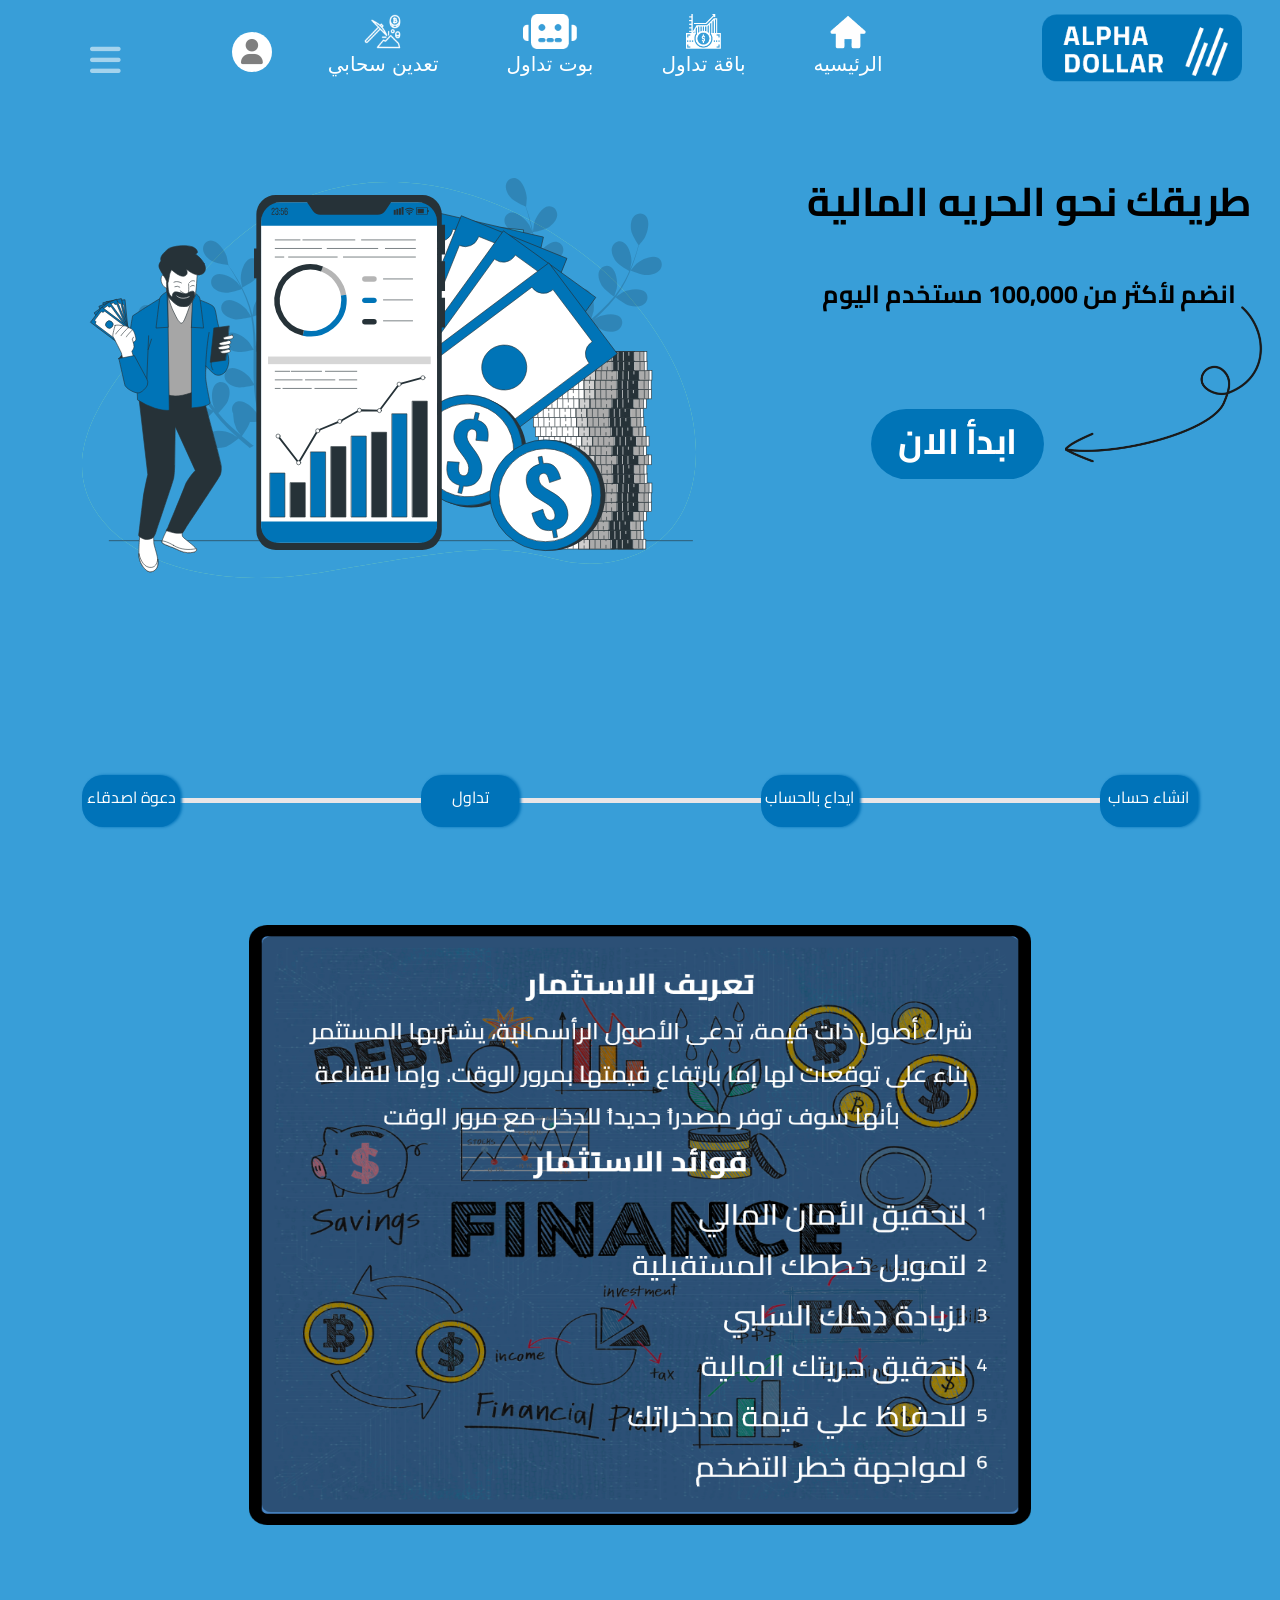
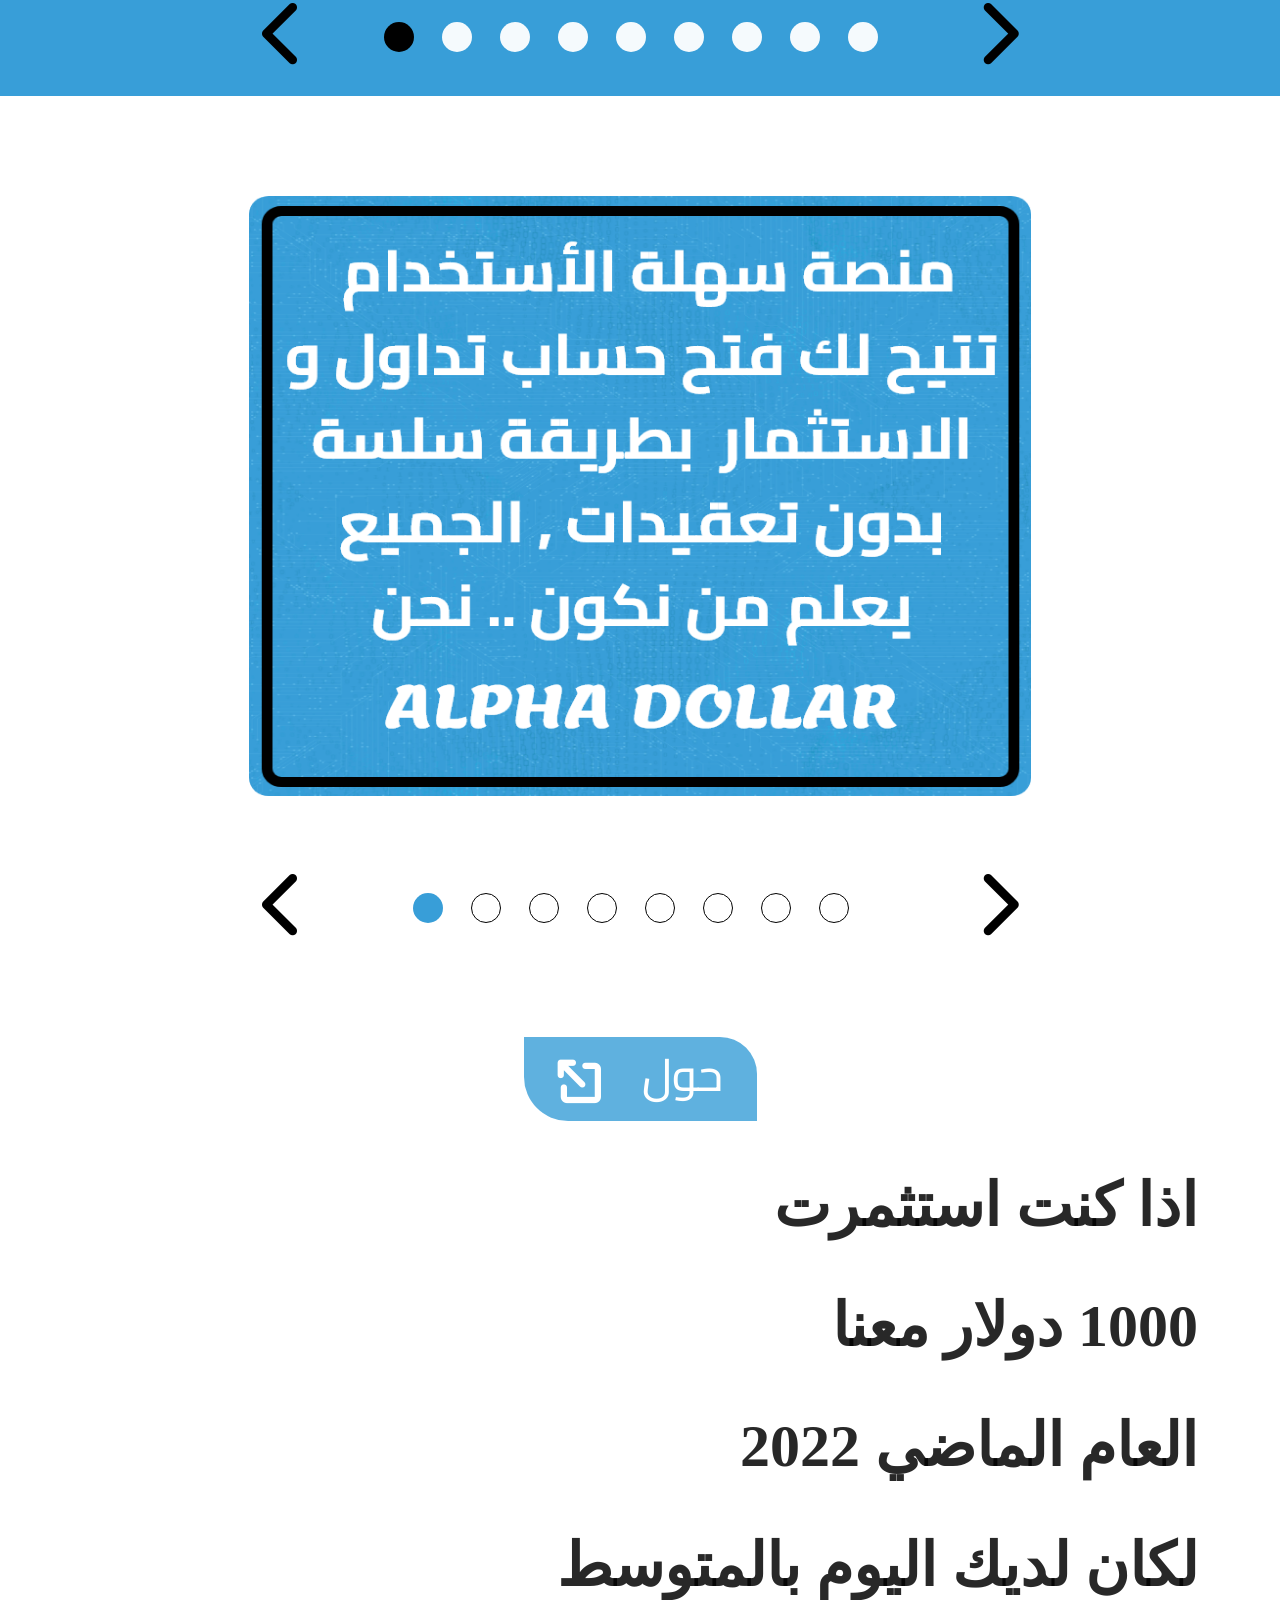
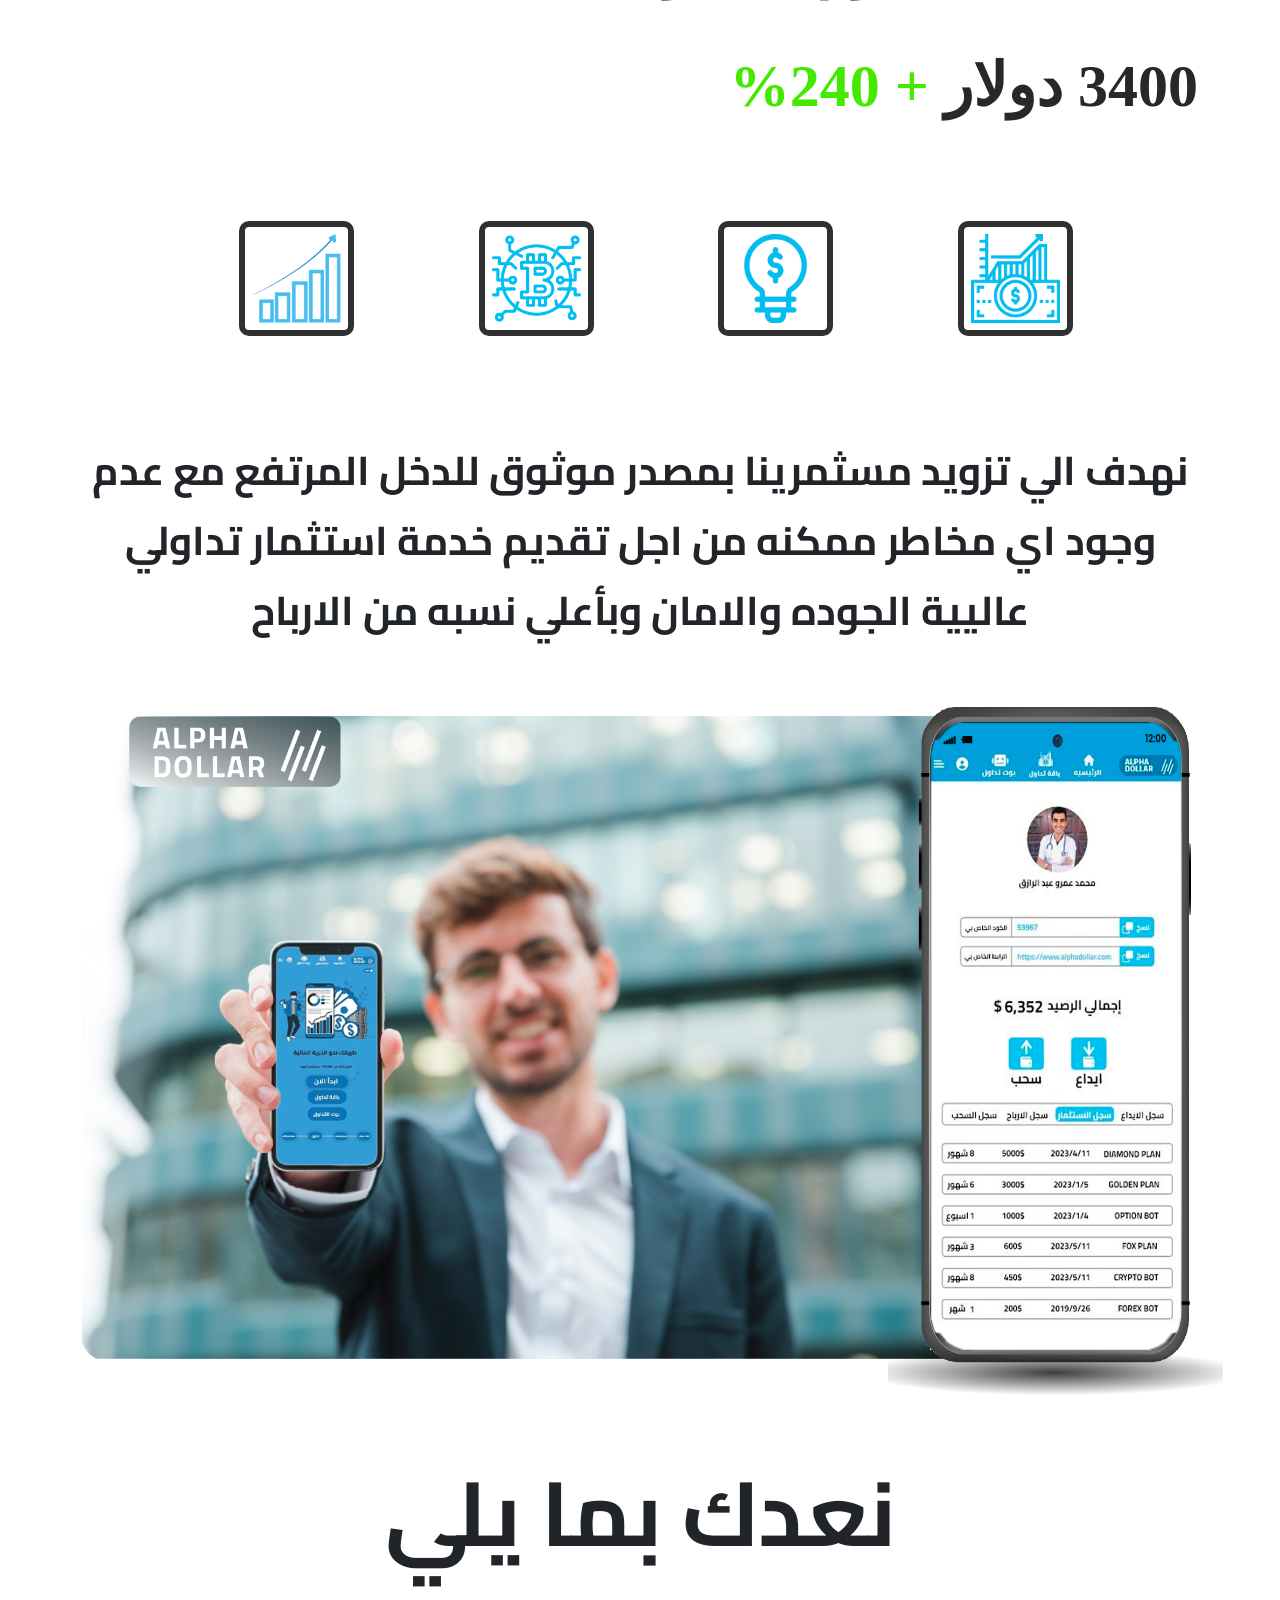
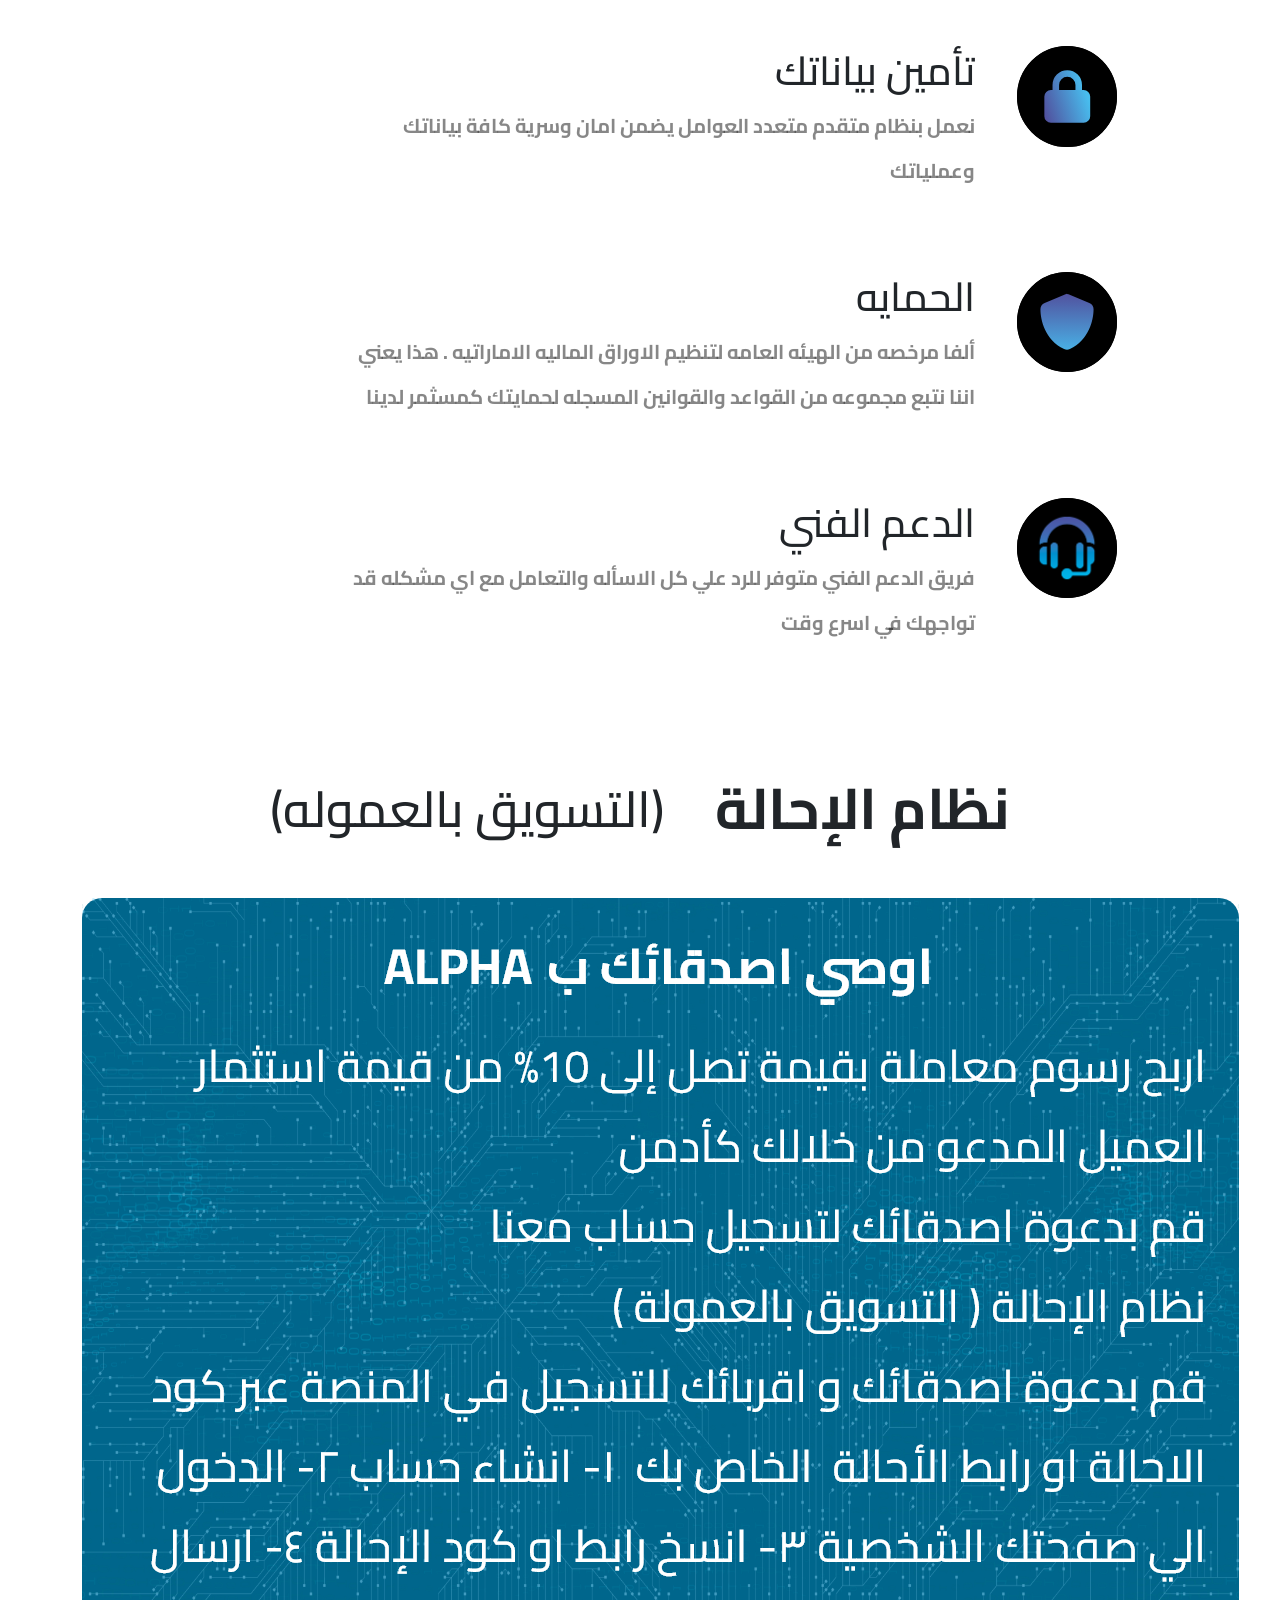
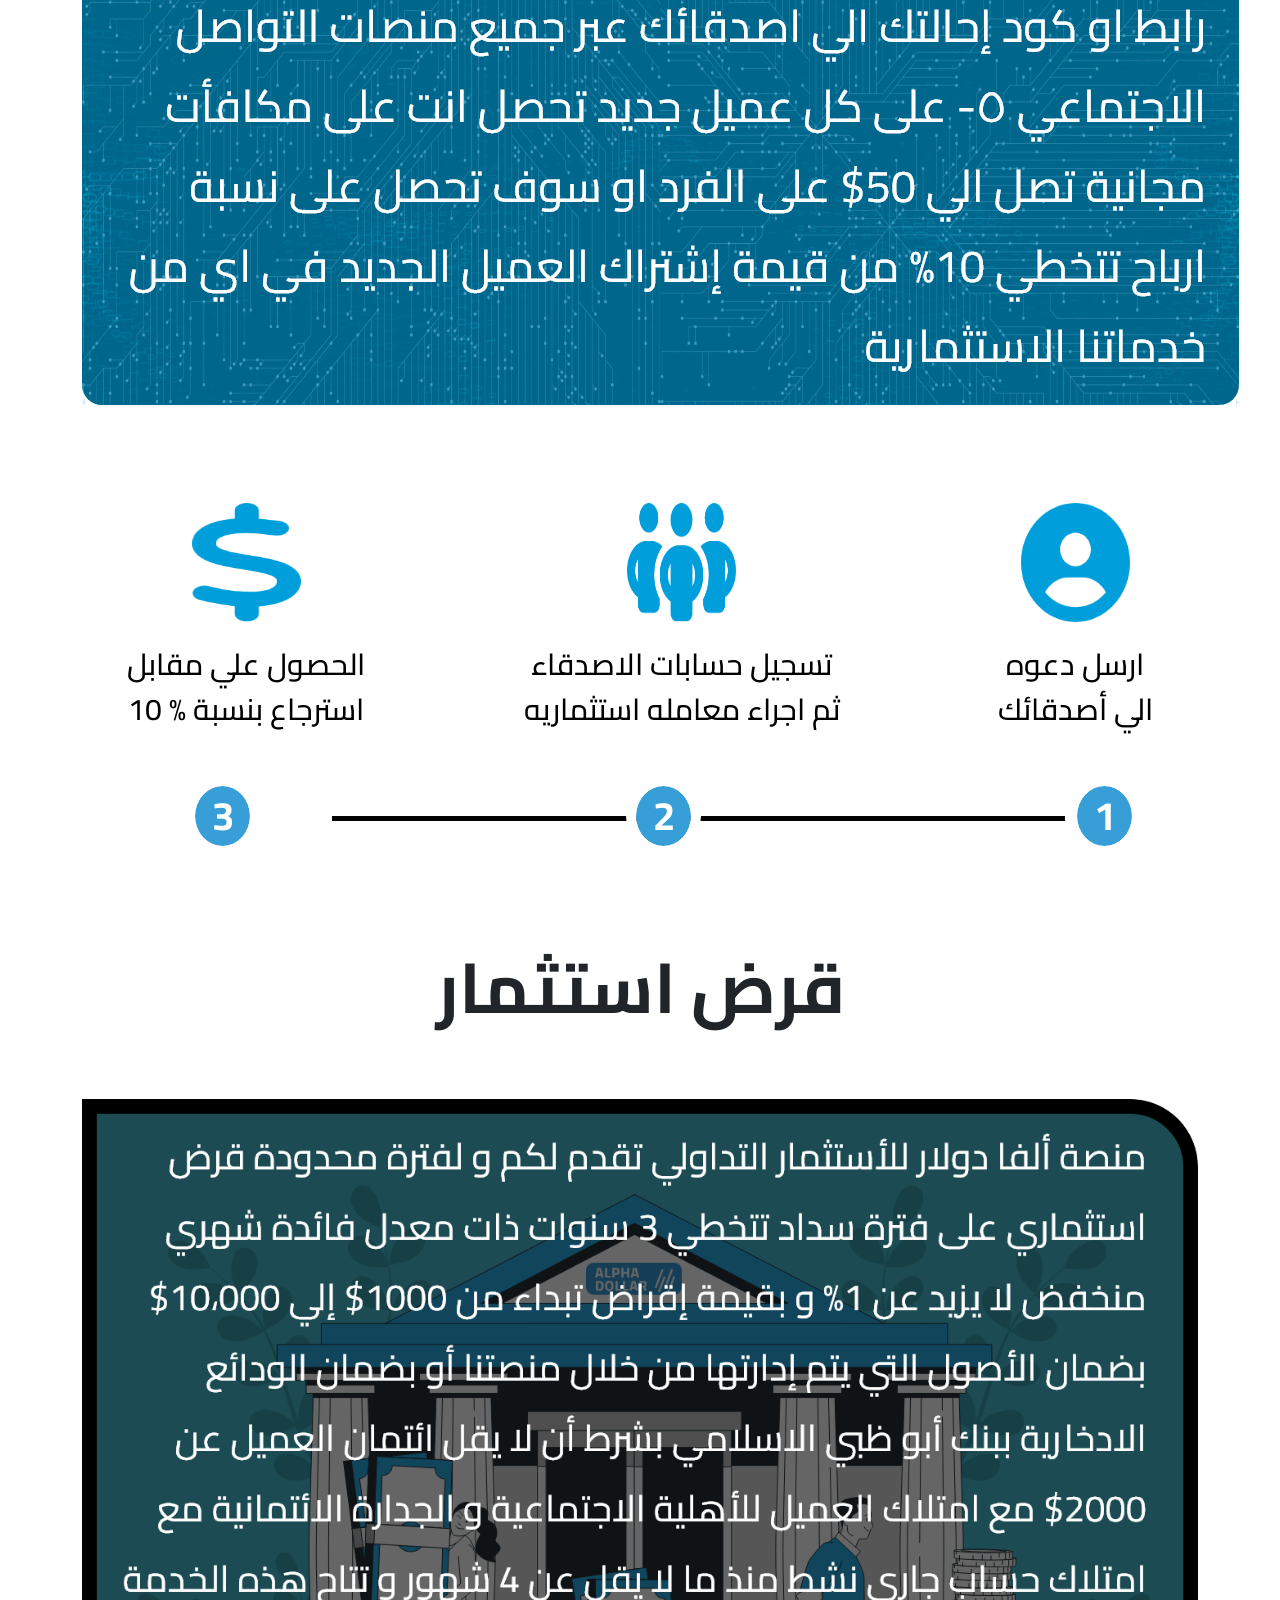
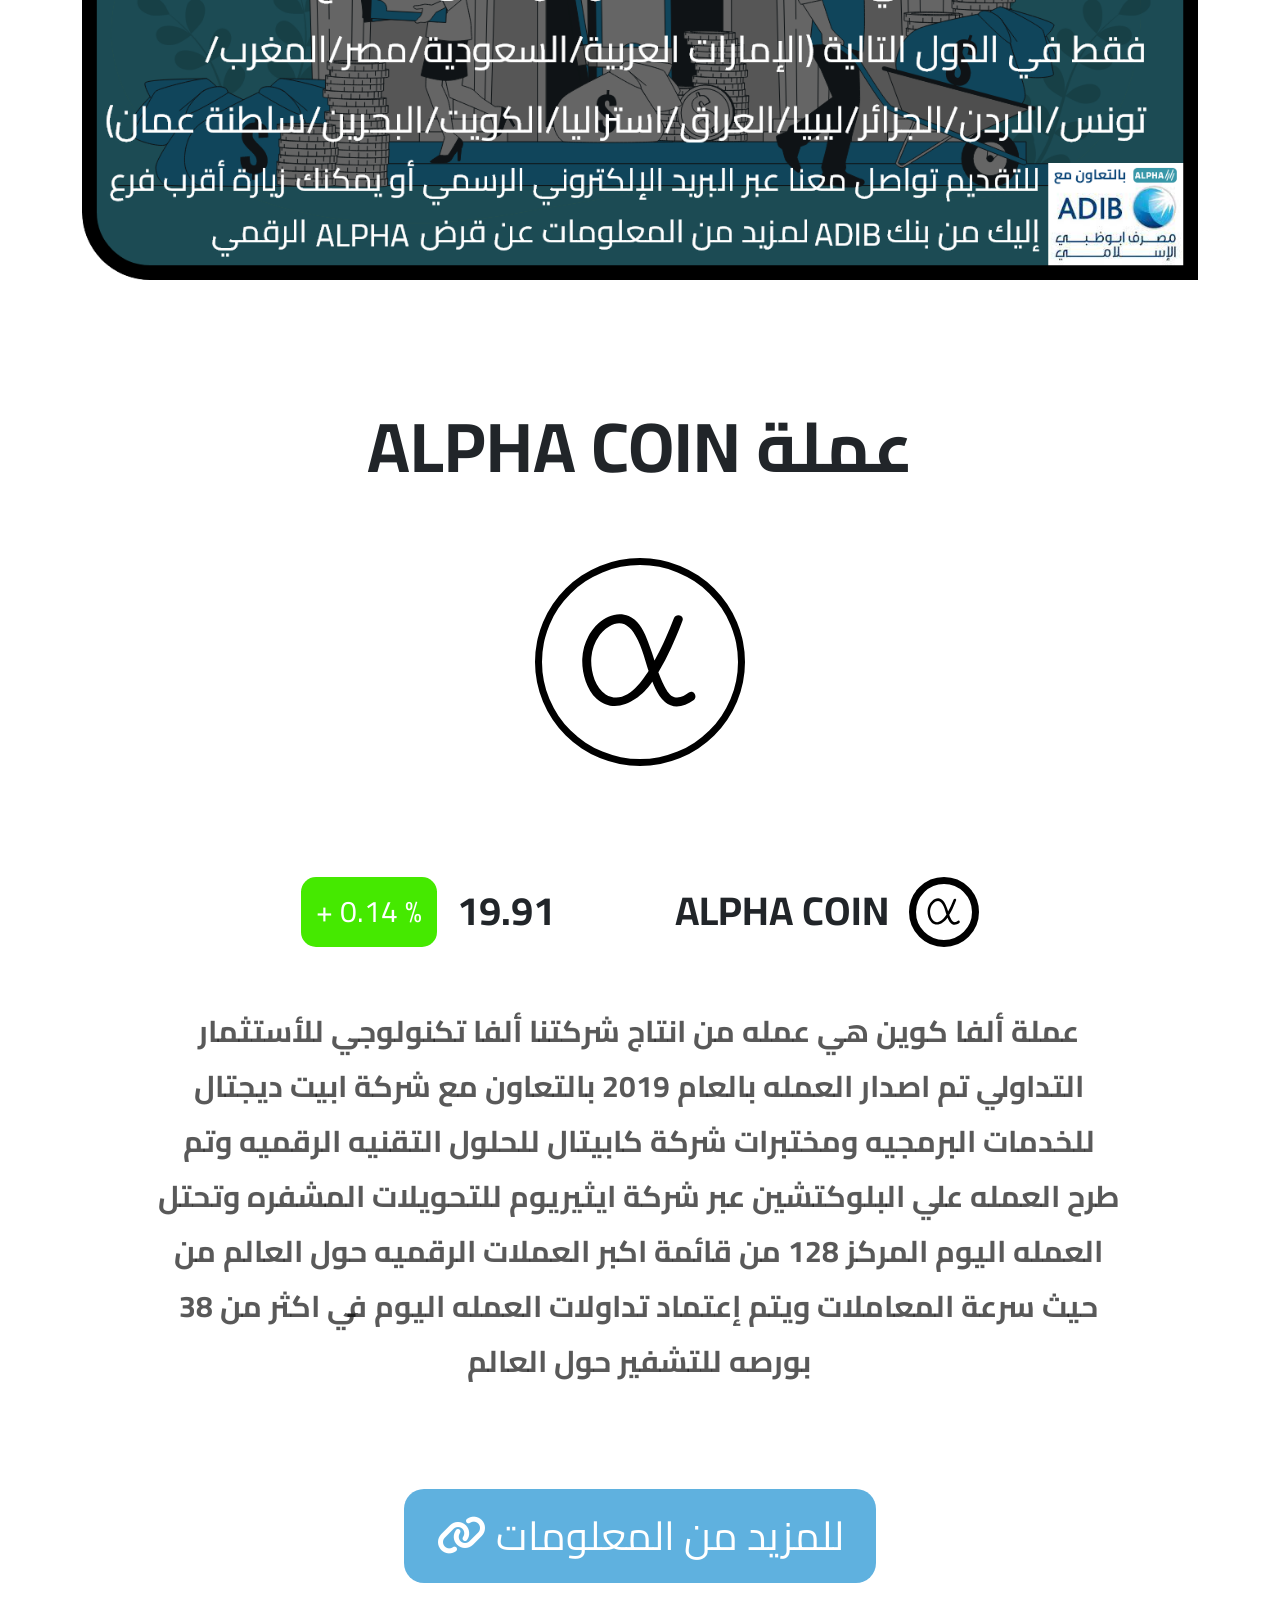
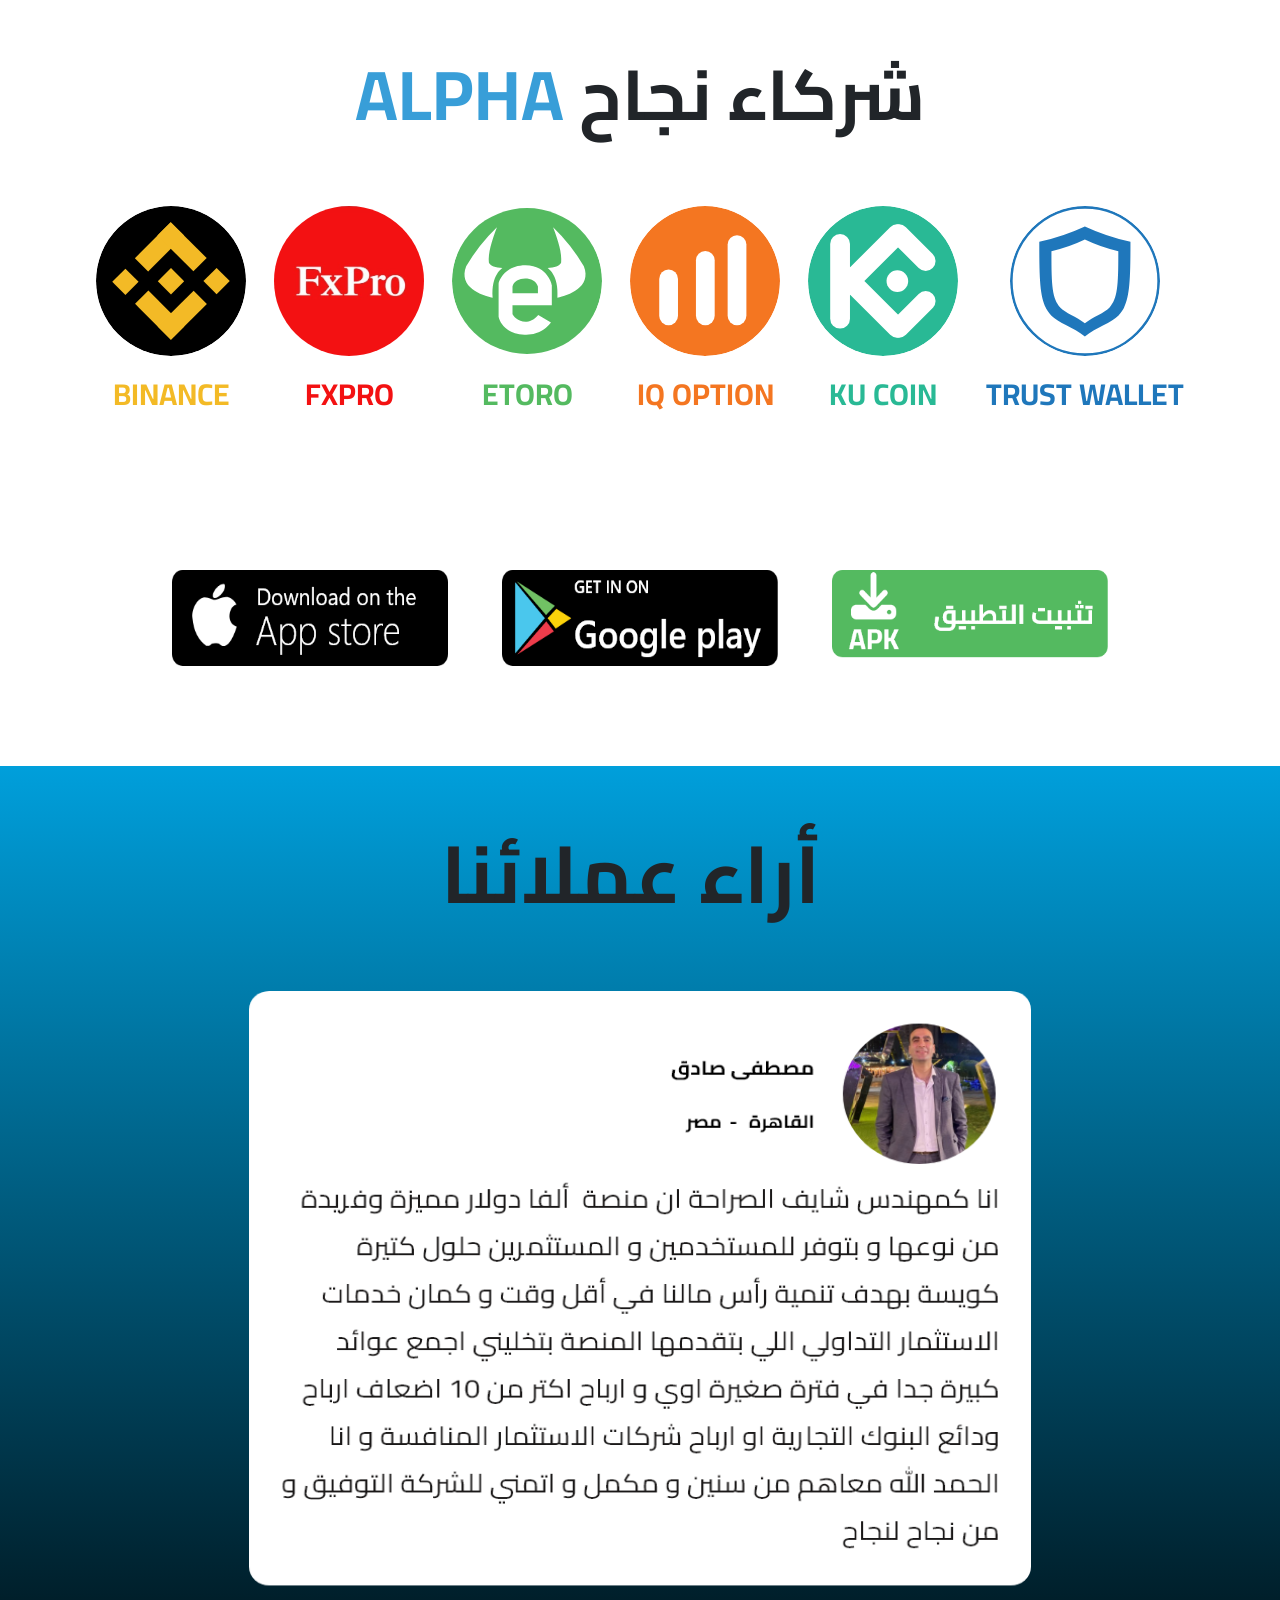
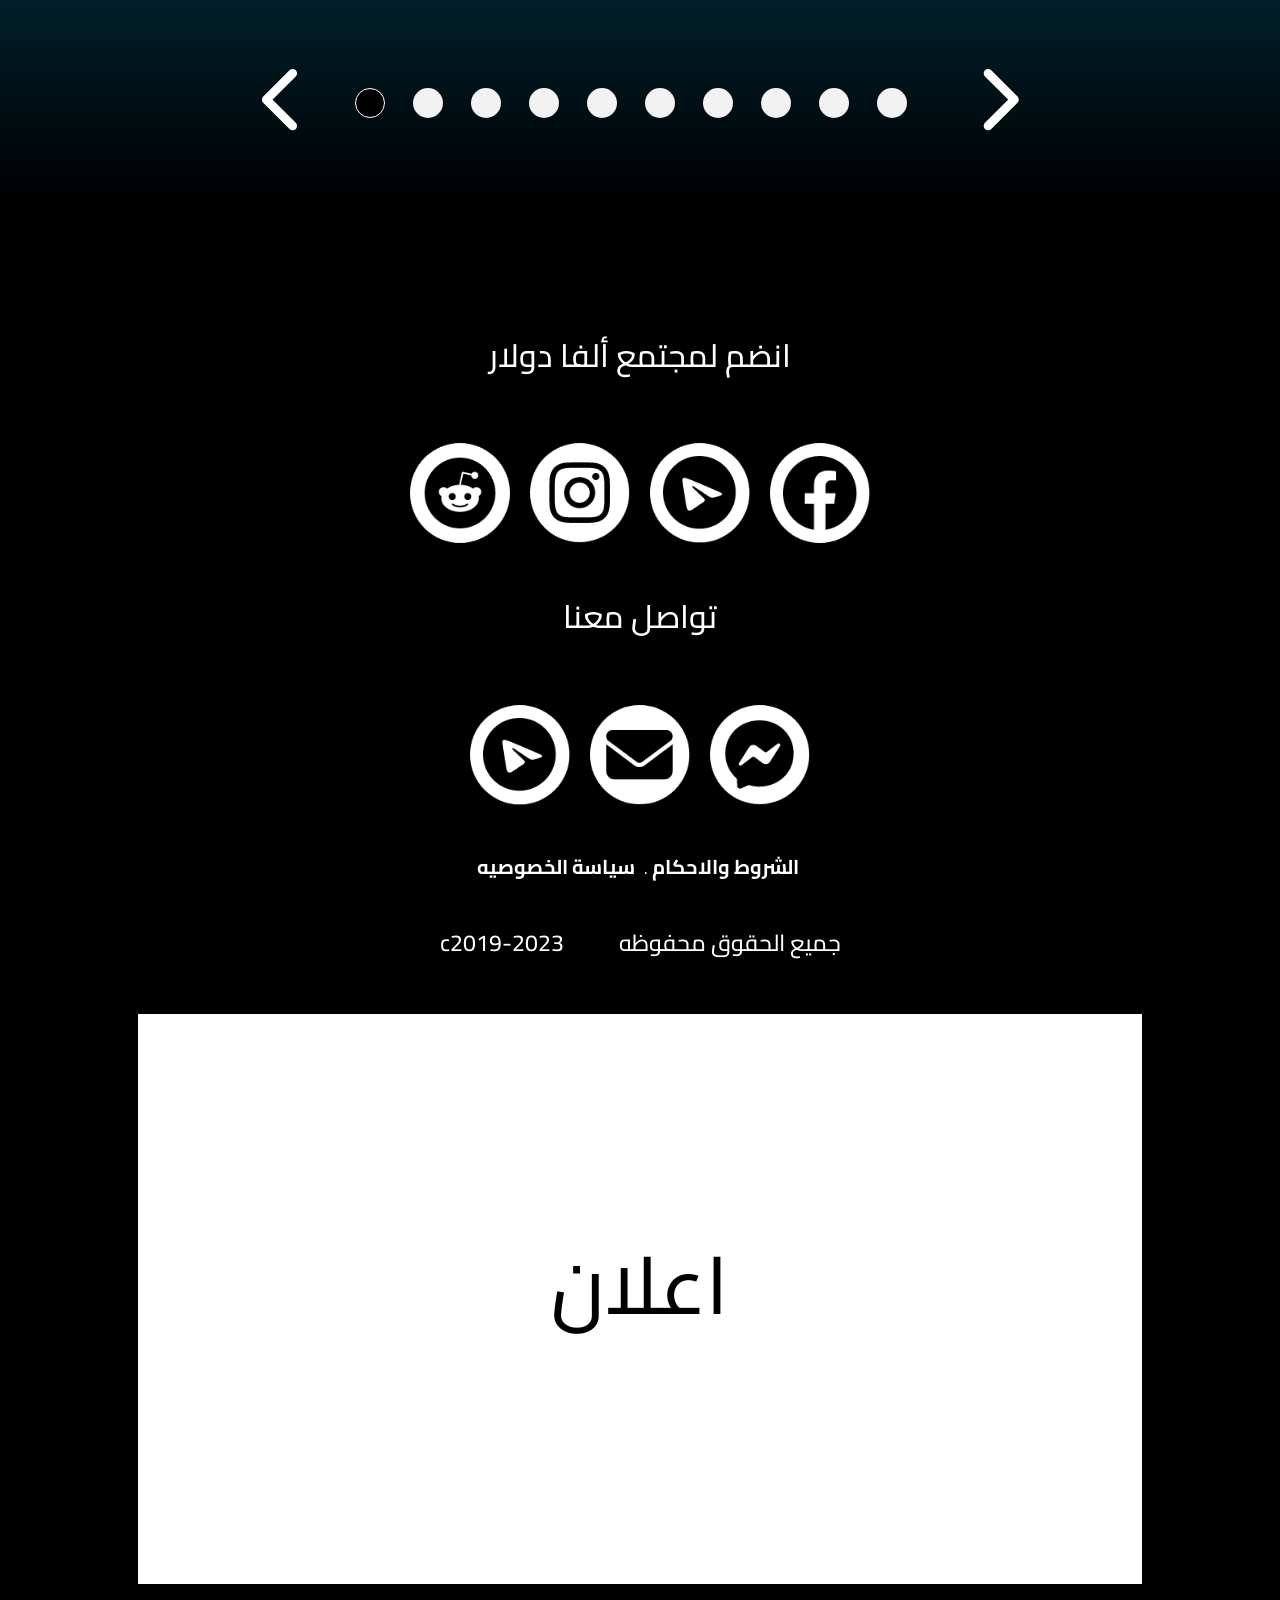
==== index.html @ bba8e564 "uppload the project" ====
<!DOCTYPE html>
<html lang="en">
<head>
    <meta charset="UTF-8">
    <meta http-equiv="X-UA-Compatible" content="IE=edge">
    <meta name="viewport" content="width=device-width, initial-scale=1.0">
    <title>الرئيسيه</title>
    <link rel="stylesheet" href="./css/all.css">
    <link rel="stylesheet" href="./css/normalize.css">
    <link rel="stylesheet" href="./css/normalize.css">
    <link rel="stylesheet" href="./pages/index.css">
    <link rel="stylesheet" href="./bootstrap/css/bootstrap.min.css">

</head>
<!-- <style>
    body{
        border:1px solid black;
    }
    *{
        border: 1px solid red;
    }
</style> -->
<body >
    <div class="first-content">
        <div class="our-nav">
            <div class="nav-container">
                <div class="our-nav-content">
                    <div class="icons">
                        <i class="fa-solid fa-bars one" id="menu"></i>
                        <div class="user"><a href="./pages/user.html"><i class="fa-solid fa-user "></i></a></div>    
                    </div>
                    <div class="links">
                        <a href="./pages/taden.html"> <img src="./imges/newtaden.png" alt="" srcset=""> <h3>تعدين سحابي</h3></a>
                        <a href="./pages/bot.html"> <img src="./imges/forex ropot (1).png" alt="" srcset=""> <h3>بوت تداول</h3></a>
                        <a href="./pages/packages.html"> <img src="./imges/nv.png" alt="" srcset=""> <h3>باقة تداول</h3></a>
                        <a href="./index.html"> <img src="./imges/homeicon-white.png" alt="" srcset=""> <h3> الرئيسيه</h3></a>
                    </div>
                    <div class="logo">
                        <img src="./imges/newlogo.png" alt="" srcset="">
                    </div>
                   <!-- start pages -->
                   <div class="side-bar" id="setting">
                    <button type="button" class="btn-close btn-close-white m-auto close " id="close" ></button> 
                    <div class="side-bar-content">
                        <a class="side" href="./index.html">
                            <img src="./imges/home-icon.svg" alt="" srcset="">
                            <h3>الصفحه الرئيسيه</h3>
                        </a>
                        <a class="side" href="./pages/user.html">
                            <img src="./imges/circle-user-solid (1).svg" alt="" srcset="">
                            <h3> حسابي الشخصي</h3>
                        </a>
                        <a class="side" href="./pages/packages.html">
                            <img src="./imges/capital.png" alt="" srcset="">
                            <h3>باقات تداول</h3>
                        </a>
                        <a class="side" href="./pages/bot.html">
                            <img src="./imges/ropot (1).svg" alt="" srcset="">
                            <h3> بوت تداول</h3>
                        </a>
                        <a class="side" href="./pages/taden.html">
                            <img src="./imges/taden2.png" alt="" srcset="">
                            <h3> تعدين سحابي</h3>
                        </a>
                        <a class="side" href="#qard">
                            <img src="./imges/hand-holding-dollar-solid.png" alt="" srcset="">
                            <h3> قرض استثمار</h3>
                        </a>
                        <a class="side" href="#coin">
                            <img src="./imges/ALPHA.png" alt="" srcset="">
                            <h3> عملة ألفا كوين</h3>
                        </a>
                        <a class="side" href="./pages/about.html">
                            <img src="./imges/circle-info-solid (1).svg" alt="" srcset="">
                            <h3> حول الشركه </h3>
                        </a>
                        <a class="side" href="./pages/questions.html">
                            <img src="./imges/Q&A.png" alt="" srcset="">
                            <h3> سؤال وجواب </h3>
                        </a>
                        <a class="side" href="../bolcks.html">
                            <img src="./imges/ban-solid.png" alt="" srcset="">
                            <h3> محظورات ونصائح  </h3>
                        </a>
                        <a class="side" href="#system">
                            <img src="./imges/people-group-solid.svg" alt="" srcset="">
                            <h3> التسويق بالعموله   </h3>
                        </a>
                        <a class="side" href="./pages/privacy.html">
                            <img src="./imges/lock-solid.png" alt="" srcset="">
                            <h3> سياسة الخصوصيه   </h3>
                        </a>
                        <a class="side" href="./pages/Rules.html">
                            <img src="./imges/circle-question-solid.png" alt="" srcset="">
                            <h3> الشروط والاحكام   </h3>
                        </a>
                        <a class="side" href="#footer">
                            <img src="./imges/call-center.png" alt="" srcset="">
                            <h3> تواصل معنا   </h3>
                        </a>
                        <a class="side" href="#download">
                            <img src="./imges/download-solid.png" alt="" srcset="">
                            <h3> تثبيت التطبيق    </h3>
                        </a>
                    </div>
                </div>
                <!-- end pages -->
                </div>
            </div>
        </div>    
        <div class="header">
            <div class="container">
                <div class="header-content">
                    <div class="left">
                        <img src="./imges/mobileback.svg" alt="" srcset="">
                    </div>
                    <div class="right">
                        <h1>طريقك نحو الحريه المالية</h1>
                        <h2>انضم لأكثر من 100,000 مستخدم اليوم </h2>
                       
                        <div class="btn-content" >
                                <div class="btn1 bt" id="btn-show">ابدأ الان</div>
                                <img src="./imges/sahm.png" alt="" srcset="" class="sahm">
                        </div>
                        <div class="buttons" id="buttons">
                                <div class="btn2 bt "> <a href="./pages/packages.html">باقة تداول</a></div>
                                <div class="btn3 bt"> <a href="./pages/bot.html">بوت تداول</a></div>
                                <div class="btn3 bt">  <a href="./pages/taden.html">تعدين سحابي</a></div>
                        </div>
                            
                  
                    </div>
                </div>
            </div>
        </div>
        <div class="section2">
            <div class="container">
                <div class="section2-content">
                    <div class="line-content">
                        <div class="line"></div>
                        <div class="sec2-btns">
                            <div class="b2"><a href="#">دعوة اصدقاء</a></div>
                            <div class="b2"><a href="">تداول</a></div>
                            <div class="b2"><a href="">ايداع بالحساب</a></div>
                            <div class="b2"><a href="">انشاء حساب</a></div>
                        </div>
                    </div>
                </div>
            </div>
        </div>
        <div class="our-slider-one">
            <div class="container">
                <div class="slider-container">
                    <div class="slider">

                        <img src="./imges/p1.png" alt="Image 1" >
                        <img src="./imges/pacdefine.png" alt="Image 2">
                        <img src="./imges/p3.png" alt="Image 3">
                        <img src="./imges/p4.png" alt="Image 4">
                        <img src="./imges/p9.png" alt="Image 5">
                        <img src="./imges/p6.png" alt="Image 6">
                        <img src="./imges/p2.png" alt="Image 7">
                        <img src="./imges/p8.png" alt="Image 8">
                        <img src="./imges/p7.png" alt="Image 9">

                    </div>
                  </div>
                  
                  <div class="slider-controls">
                    <div class="arrow left"><i class="fa-solid fa-chevron-left sahm left"></i></div>
                    <div class="arrow right"><i class="fa-solid fa-chevron-right sahm right"></i></div>
                  </div>
                  
                    <ul class="bullets">
                        <li ></li>
                        <li></li>
                        <li></li>
                        <li></li>
                        <li></li>
                        <li></li>
                        <li></li>
                        <li></li>
                        <li ></li>
                      </ul>
            </div>
        </div>
    </div>
    <div class="our-slider-two">
        <div class="container">
            <h2>؟  alpha لماذا تستثمر مع </h2>
            <div class="slider-container2">
                <div class="slider2">
                    <img src="./imges/sl2-1.png" alt="Image 1" >
                    <img src="./imges/sl2-2.png" alt="Image 2">
                    <img src="./imges/sl2-3 (2).png" alt="Image 3">
                    <img src="./imges/sl2-4.png" alt="Image 4">
                    <img src="./imges/sl2-5.png" alt="Image 5">
                    <img src="./imges/sl2-6.png" alt="Image 6">
                    <img src="./imges/sl2-7.png" alt="Image 7">
                    <img src="./imges/sl2-8.png" alt="Image 8">
                </div>
              </div>
              
              <div class="slider-controls2">
                <div class="arrow2 left"><i class="fa-solid fa-chevron-left sahm left text-black"></i></div>
                <div class="arrow2 right"><i class="fa-solid fa-chevron-right sahm right text-black"></i></div>
              </div>
              
                <ul class="bullets2">
                    <li ></li>
                    <li></li>
                    <li></li>
                    <li></li>
                    <li></li>
                    <li></li>
                    <li></li>
                    <li ></li>
                  </ul>
           
                
              
              
            
            
        </div>
    </div>
    <div class="about">
        <div class="container">
            <div class="about-content">
                <button class="about-btn">
                    <a href="./pages/about.html">
                        <i class="fa-solid fa-arrow-up-right-from-square"></i>
                        <h3>حول</h3>
                    </a>
                    
                </button>
                <div class="about-header">
                    <h2>اذا كنت استثمرت </h2>
                    <h2> 1000 دولار   معنا  </h2>
                    <h2>العام الماضي 2022</h2>
                    <h2>لكان لديك اليوم بالمتوسط</h2>
                    <h2>   3400 دولار <span>+ 240% </span></h2>
                </div>
                <div class="about-icons">
                    <ul>
                        <li><img src="./imges/icon-about-1.png" alt="" srcset=""></li>
                        <li><img src="./imges/icon-about-2.png" alt="" srcset=""></li>
                        <li><img src="./imges/icon-about-3.png" alt="" srcset=""></li>
                        <li><img src="./imges/icon-about-4.png" alt="" srcset=""></li>
                    </ul>
                </div>
                <div class="par">
                    <p>نهدف الي تزويد مسثمرينا بمصدر موثوق للدخل المرتفع مع عدم وجود اي مخاطر ممكنه من اجل تقديم خدمة استثمار تداولي عاليية الجوده والامان وبأعلي نسبه من الارباح </p>
                </div>
                <div class="about-img">
                    <img src="./imges/about-img.png" alt="" srcset="">
                    <h3 class="h-style">alpha dollar</h3>
                    <img src="./imges/profile.png" alt="" srcset="" class="profile">
                </div>
            </div>
        </div>
    </div>
    <div class="promis">
        <div class="container">
            <h2>نعدك بما يلي</h2>
            <div class="promis-content">
                <div class="pro">
                    <div class="pro-heading">
                        <h3>تأمين بياناتك</h3>
                        <p>نعمل بنظام متقدم متعدد العوامل يضمن امان وسرية كافة بياناتك وعملياتك</p>
                    </div>
                    <div class="pro-icon">
                        <img src="./imges/promis-icon1.svg" alt="" srcset="">
                    </div>
                </div>
                <div class="pro">
                    <div class="pro-heading">
                        <h3> الحمايه</h3>
                        <p>ألفا مرخصه من الهيئه العامه لتنظيم الاوراق الماليه الاماراتيه . هذا يعني اننا نتبع مجموعه من القواعد والقوانين المسجله لحمايتك كمسثمر لدينا </p>
                    </div>
                    <div class="pro-icon">
                        <img src="./imges/promis-icon2.svg" alt="" srcset="">
                    </div>
                   
                   
                </div>
                <div class="pro">
                    <div class="pro-heading">
                        <h3> الدعم الفني </h3>
                        <p>فريق الدعم الفني متوفر للرد علي كل الاسأله والتعامل  مع اي مشكله قد تواجهك في اسرع وقت</p>
                    </div>
                    <div class="pro-icon">
                        <img src="./imges/promis-icon3.svg" alt="" srcset="">
                    </div>
                  
                    
                </div>
            </div>
        </div>
    </div>
    <div class="system" id="system">
        <div class="container">
            <div class="system-content">
                <div class="system-heading">
                    <h4>(التسويق بالعموله)</h4>
                    <h2>نظام الإحالة</h2>
                   
                </div>
                
                <div class="system-img">
                    <img src="./imges/system-img.png" alt="" srcset="">
                </div>
                <div class="system-boxs">
                    <div class="system-box">
                        <img src="./imges/sys1.png" alt="" srcset="">
                        <h3>الحصول علي مقابل <br> استرجاع بنسبة % 10</h3>
                    </div>
                    <div class="system-box">
                        <img src="./imges/sys2.png" alt="" srcset="">
                        <h3>تسجيل حسابات الاصدقاء <br> ثم اجراء معامله استثماريه</h3>
                    </div>
                    <div class="system-box">
                        <img src="./imges/sys3.png" alt="" srcset="">
                        <h3>ارسل دعوه <br> الي أصدقائك</h3>
                    </div>
                </div>
                <div class="system-line-box">
                    <div class="system-line"></div>
                    <div class="circle-nums">
                        <div class="c">3</div>
                        <div class="c">2</div>
                        <div class="c">1</div>
                    </div>
                </div>
                <div class="system-boxs-mobile">
                    <div class="system-box">
                        <div class="sys-img">
                            <img src="./imges/sys3.png" alt="" srcset="">
                            <h3>ارسل دعوه <br> الي أصدقائك</h3>
                        </div>
                         <div class="c">1</div>
                    </div>
                    <div class="system-box">
                        <div class="sys-img">
                             <img src="./imges/sys2.png" alt="" srcset="">
                             <h3>تسجيل حسابات الاصدقاء <br> ثم اجراء معامله استثماريه</h3>
                        </div>
                         <div class="c">2</div>
                    </div>
                    <div class="system-box">
                        <div class="sys-img">
                                <img src="./imges/sys1.png" alt="" srcset="">
                                <h3>الحصول علي مقابل  استرجاع <br> بنسبة % 10</h3>
                        </div>
                        <div class="c">3</div>
                    </div>
                </div>
            </div>
        </div>
    </div>
    <div class="qard" id="qard">
        <div class="container">
            <h2>قرض استثمار</h2>
            <div class="qard-content">
                <div class="qard-img">
                    <img src="./imges/qard-img.png" alt="" srcset="">
                </div>
            </div>
        </div>
    </div>
    <div class="coin" id="coin">
        <div class="container">
            <div class="coin-content">
                <h2> alpha coin عملة</h2>
                <img src="./imges/ALPHA.svg" alt="" srcset="" class="alpha">
                <div class="alpha-boxs">
                    <div class="alpha-box">
                        <button>+ 0.14 %</button>
                        <h3>19.91</h3>
                    </div>
                    <div class="alpha-box">
                        <h2>alpha coin</h2>
                        <img src="./imges/ALPHA.svg" alt="" srcset="">
                    </div>
                </div>
                <p>عملة ألفا كوين هي عمله من انتاج شركتنا ألفا تكنولوجي للأستثمار التداولي تم اصدار العمله بالعام 2019 بالتعاون مع شركة ابيت ديجتال للخدمات البرمجيه ومختبرات شركة كابيتال للحلول التقنيه الرقميه وتم طرح العمله علي البلوكتشين عبر شركة ايثيريوم للتحويلات المشفره وتحتل العمله اليوم المركز 128 من قائمة اكبر العملات الرقميه حول العالم من حيث سرعة المعاملات ويتم إعتماد تداولات العمله اليوم في اكثر من 38 بورصه للتشفير حول العالم</p>
                <button class="more-info">
                    <a href="https://www.binance.com/ar/price/alpha-coin">
                        <i class="fa-solid fa-link"></i> للمزيد من المعلومات</a>
                </button>
                <h2><span>alpha</span>  شركاء نجاح  </h2>
                <div class="partners">
                    <div class="part">
                        <img src="./imges/BINANCE.svg" alt="" srcset="">
                        <h3 style="color:#f3ba26 ;">binance</h3>
                    </div>
                    <div class="part">
                        <img src="./imges/FX PRO.jpg" alt="" srcset="">
                        <h3 style="color: #f31112;">fxpro</h3>
                    </div>
                    <div class="part">
                        <img src="./imges/ETORO.svg" alt="" srcset="">
                        <h3 style="color:#54ba60 ;">ETORO</h3>
                    </div>
                    <div class="part">
                        <img src="./imges/IQ OPTION.svg" alt="" srcset="">
                        <h3 style="color: #f47621;">IQ OPTION</h3>
                    </div>
                    <div class="part">
                        <img src="./imges/KU COIN.svg" alt="" srcset="">
                        <h3 style="color:#29b995 ;">KU COIN</h3>
                    </div>
                    <div class="part">
                        <img src="./imges/trust wallet.svg" alt="" srcset="">
                        <h3 style="color:#1f77bb ;">trust wallet</h3>
                    </div>
                </div>
                <div class="google-icons" id="download">
                    <img src="./imges/App store.png" alt="" srcset="">
                    <img src="./imges/Google  play.png" alt="" srcset="">
                    <img src="./imges/Group 1892.png" alt="" srcset="">
                </div>
            </div>
        </div>
    </div>
    <div class="our-slider-three">

        <div class="container">
            <h2>أراء عملائنا</h2>
            <div class="slider-container3">
                <div class="slider3">
                    <img src="./imges/comment8.png" alt="Image 1">
                    <img src="./imges/comment1.png" alt="Image 2" >
                    <img src="./imges/comment5.png" alt="Image 3">
                    <img src="./imges/comment7.png" alt="Image 4">
                    <img src="./imges/comment2.png" alt="Image 5">
                    <img src="./imges/comment3.png" alt="Image 6">
                    <img src="./imges/comment4.png" alt="Image 7">
                    <img src="./imges/comment10.png" alt="Image 8">
                    <img src="./imges/comment6.png" alt="Image 9">
                    <img src="./imges/comment9.png" alt="Image 10">
                </div>
              </div>
              
              <div class="slider-controls3">
                <div class="arrow3 left"><i class="fa-solid fa-chevron-left sahm left"></i></div>
                <div class="arrow3 right"><i class="fa-solid fa-chevron-right sahm right"></i></div>
              </div>
              
                <ul class="bullets3">
                    <li ></li>
                    <li></li>
                    <li></li>
                    <li></li>
                    <li></li>
                    <li></li>
                    <li></li>
                    <li></li>
                    <li></li>
                    <li class="active"></li>
                  </ul>
           
                
              
              
            
            
        </div>
    </div>
    <div class="footer" id="footer">
        <div class="container">
            <div class="footer-content">
                <h2>انضم لمجتمع ألفا دولار</h2>
                <div class="social-icons">
                   <img src="./imges/so1.png" alt="" srcset="">
                   <img src="./imges/instgram.png" alt="" srcset="">
                   <img src="./imges/telegram.png" alt="" srcset="">
                   <img src="./imges/facebook.png" alt="" srcset="" >
                </div>
                <h2>تواصل معنا</h2>
                <div class="contact-icons">
                    <img src="./imges/telegram.png" alt="" srcset="">
                   <img src="./imges/email.png" alt="" srcset="">
                   <img src="./imges/messenger.png" alt="" srcset="">
                </div>
                <h6><a href="./pages/Rules.html">الشروط والاحكام</a> . <a href="./pages/privacy.html">سياسة الخصوصيه</a></h6>
                <h4> <span> c2019-2023</span> جميع الحقوق محفوظه </h4>
                <div class="adertising">
        
                    <h2>اعلان</h2>
               
            </div>
            </div>
        </div>
    </div>
   
    <script src="./js/jequery.js"></script>
    <script src="./js/main.js"></script>
    <script src="./bootstrap/js/bootstrap.min.js"></script>
</body>
</html>
---- pages/index.css ----
:root{
    --main-color:#389ED8;
    --main-transition:0.5s;
    --second-color:#0073b9;
    --btn-back:#0074b7;
    --clients:#000000  #009FDB;
    --pages:#124BF5 #02BFE6;
    --four-color:#45E900
}
body{
   
    background-color:  white ;
    margin: 0;
    padding: 0;
    overflow-x: hidden;
    font-family: 'cai' !important;

}
.first-content {
    background-color: var(--main-color);
}
.nav-container{
    margin-left: 7%;
}
@font-face {
    src: url('../fonts/Cairo-VariableFont_slnt\,wght.ttf');
    font-family: 'Cai';
  }
  
ul{
    display: flex;
    justify-content: space-evenly;
}
ul li {
    list-style: none;
}
 a{
    text-decoration: none;
}


#menu{
    cursor: pointer;
}
#setting{
    display: flex;
    flex-direction: column;
    position: fixed;
    top: 0;
    padding: 15px;
    left: -500px;
    overflow-y: scroll;
    height: 100%;
    z-index: 1000;
    box-shadow: 1px 0px 3px black;
    width: 386px;
    background-color: white;
    overflow-x: hidden;
    transition: 0.5s;
    padding-top: 60px;
    overflow-x: hidden;
    transition: 0.5s;
}
/*start side bar */
#setting .side-bar-content{
    
}
#setting .side-bar-content .side{
    display: flex;
    justify-content: space-between;
    background-color: rgb(148 136 136 / 15%);
    color: black;
    margin-bottom: 15px;
    padding: 20px;
    text-decoration: none;
    align-items: center;
    border-radius: 10px;
    text-align: center;
}
#setting .side-bar-content .side img{
    width: 38px;
}
#setting .side-bar-content .side h3{
    white-space: nowrap;
    font-weight: bolder;
    padding-right: 26px;
    font-size: 25px;
}
/*end side bar */

#setting .close{
    background-color: white;
    opacity: 1 !important;
    padding: 12px;
    /* transform: translateY(-200px); */
    top: 1px;
    position: absolute;
    right: 0;
}
.our-nav{
    background-color: var(--main-color);
    color: white;
}
.our-nav .our-nav-content{
    /* display: flex;
    justify-content: space-between; */
    display: grid;
    grid-template-columns: 20% 60% 20%;
    padding-top: 10px;
}
.our-nav .our-nav-content .icons{
    display: flex;
    font-size: 35px;
    padding-top: 7px;
    gap: 61px;
}
.our-nav .our-nav-content .icons .one{
    margin-right: 30px;
    padding-top: 25px;
    color: rgba(255, 255, 255, 0.545);
}
.our-nav .our-nav-content .icons .user{
    width: 40px;
    height: 40px;
    background-color: white;
    color: black;
    border-radius: 50%;
    margin-top: 15px;
    margin-left: 20px;
}
.our-nav .our-nav-content .icons .user i{
    padding-left: 11px;
    color: #00000080;
    font-size: 25px;
    transform: translate(-2px, -10px);
}
.our-nav .our-nav-content .links{
    display: flex;
    align-items: center;
}
.our-nav .our-nav-content .links img{
    margin-bottom: 3px;
    height: 35px;
}
.our-nav .our-nav-content .links a{
    text-decoration: none;
    margin-right: 68px;
    text-align: center;
    font-weight: bold;
    font-family: system-ui;
}
.our-nav .our-nav-content .links  a h3{

    color: white;
    font-size: 20px;
}
.our-nav .our-nav-content .links  a i{
    color: white;
    font-size: 30px;
}
.our-nav .our-nav-content .logo img{
    width: 200px;
}
.logo {
    margin-right: 0;
  
}
.header{
    background-color: var(--main-color);
     /* background-image: url("../imges/background.PNG");
    background-size: cover;  */
  
}
.header .header-content{
    display: grid;
    grid-template-columns: 50% 50%;
    gap: 60px;
    padding-top: 90px;
    padding-bottom: 20px;
}
.header .header-content .left img{
 width: 110%;
}
.header .header-content .right{
    color: black;
    text-align: center;
    font-weight: bold;
    font-size: 30px;
   
}

.header .header-content .right h1{
    font-size: 40px;
    margin-bottom: 53px;
    font-weight: bold;
}
.header .header-content .right h2{
    margin-bottom: 83px;
    font-weight: bold;
    font-size: 25px;
}
.header .header-content .right {
margin-left: 100px;
}
.header .header-content .right .btn-content{
display: flex;
margin-bottom: -12px;
}
.header .header-content .right  .btn-content .btn1{
    margin-right: 36px;
    margin-top: 25px;
    margin-left: 91px;
    height: 54px;
}
.buttons {
  
    display: none;
    
}


.header .header-content .right  .btn-content .sahm{
    margin-top: -80px;
    margin-bottom: 62px;
    transform: translate(5px, -6px);

}
.header .header-content .right .btn-content {
    display: flex;
    margin-bottom: 7px;
}
.header .header-content .right  .bt{
    background-color: var(--btn-back);
    width: 200px;
    height: 60px;
    font-size: 25px;
    color: white;
    padding-top: 5px;
    margin-bottom: 20px;
    border-radius: 40px;
    transition: var(--main-transition);
    cursor: pointer;
}
.show {
    display: block;
    margin-left: 84px;
}
.header .header-content .right  .bt:hover{
    background-color: transparent;
    border: 1px solid black;
    
}
.header .header-content .right  .btn1{
    transform: scale(1.3);
    font-size: 27px;
}
/* start section2 */
.section2{
    padding-top: 200px;
    padding-bottom: 70px;
    background-color: var(--main-color);

}
.section2 .section2-content{
    
}
.section2 .section2-content .line-content{

}
.section2 .section2-content .line-content .line{
    background-color: #eee8e8fa;
    width: 100%;
    height: 5px;
  
}
.section2 .section2-content .line-content .sec2-btns{
display: flex;
justify-content: space-between;
}
.section2 .section2-content .line-content .sec2-btns .b2{
    background-color: var(--second-color);
    border-radius: 21px;
    width: 98px;
    height: 52px;
    text-align: center;
    box-shadow: 2px 0px 3px #0073b9;
    padding-top: 10px;
    transform: translateY(-28px);
}
.section2 .section2-content .line-content .sec2-btns .b2 a{
    text-decoration: none;
    color: white;
    text-align: center;
    white-space: nowrap;
}
/* end section2 */
/* start slider */

/* ستايل السلايدر */

  .slider-container,.slider-container2 ,.slider-container3{
    width: 70%;
    height: 600px;
    overflow: hidden;
    position: relative;
    margin: auto;
  }
  
  .slider,.slider2 ,.slider3{
    width: 100%;
    height: 100%;
    display: flex;
  }
  
  .slider img,.slider2 img ,.slider3 img{
    flex-shrink: 0;
    width: 100%;
    height: 100%;
  }
  
  .slider-controls , .slider-controls2,.slider-controls3{
    display: flex;
    justify-content: space-around;
    align-items: center;
    margin-top: 57px;
    gap: 310px;
  }

.slider-controls3 .arrow3{
    height: 54px;
    color: white;
    font-size: 70px;
    cursor: pointer;
  }
  .slider-controls .arrow,  .slider-controls2 .arrow2 {
    color: black;
    height: 54px;
    font-size: 70px;
    cursor: pointer;
  }
 .bullets, .bullets2 ,.bullets3 {
    list-style: none;
    padding: 0;
    justify-content: center;
    margin: 0;
    display: flex;
   
  }
  
 .bullets li , .bullets3 li {
    width: 30px;
    height: 30px;
    border-radius: 50%;
    background-color: #fffffff2;
    margin: 0 5px;
    margin-right: 23px;
    cursor: pointer;
    transform: translateY(-14px);
  }
  .bullets2 li {
    width: 30px;
    height: 30px;
    border-radius: 50%;
    background-color: #fffffff2;
    margin: 0 5px;
    margin-right: 23px;
    cursor: pointer;
    border: 1px solid black;
    transform: translateY(-14px);
  }
 .bullets li.active {
    background-color: black;
  }
  
  .bullets2 li.active {
    background-color: var(--main-color);
    border: none;
}
  .bullets3 li.active{
    background-color: black;
    border: 1px solid white;
  }
  
/* end slider-one */
/* start slider-two */
.our-slider-one{
    background-color: var(--main-color);
    padding-bottom: 30px;
}
.our-slider-two{
    background-color: white;
    margin-top: 100px;

}
.our-slider-two h2{
    display: none;
}
/* end slider two */
/* start about */
.about{
background-color: white;
padding-top: 100px;
padding-bottom: 100px;

}
.about .about-content{
text-align: center;
}
.about .about-content .about-btn{
    width: 233px;
    height: 84px;
    background-color:var(--main-color);
    font-size: 40px;
    border-radius: 0px 37px 0px 44px;
    border: none;
    margin-bottom: 35px;
    transition: var(--main-transition);
    opacity: 0.8;
}
.about .about-content .about-btn:hover{
    opacity: 1;
}
.about .about-content .about-btn img{
    width: 50px;
}
.about .about-content .about-btn a{
    text-decoration: none;
    color: white;
    font-weight: bold;
    display: flex;
    justify-content: space-evenly;
}
.buttons a{
    text-decoration: none;
    color: white;
}
.about .about-content .about-btn a h3{
font-size: 45px;
}
.about .about-content .about-header{
text-align: end;
font-family: 'cai';
}
.about .about-content .about-header h2{
    text-align: start;
    font-size: 60px;
    margin-bottom: 20px;
    font-family: auto;
    direction: rtl;
    line-height: 100px;
    font-weight: 600;
    color: rgba(0, 0, 0, 0.845);
} 
.about .about-content .about-header h2 span{
    color: var(--four-color);
}
.about .about-content .about-icons ul{
    display: flex;
    margin-top: 85px;
}
.about .about-content .about-icons ul li{
    list-style: none;
}
.about .about-content .about-icons ul li img{
    width: 115px;
    border: 6px solid #000000cf;
    padding: 7px;
    border-radius: 10px;
    transition: var(--main-transition);
}
.about .about-content .about-icons ul li img:hover{
    transform: scale(1.1);
}
.about .about-content .par{
    margin-top: 100px;
    font-size: 40px;
    font-weight: bold;
}
.about .about-content .par p{
line-height: 70px;
}
.about .about-content .about-img{
   margin-top: 70px;
   display: grid;
   grid-template-columns: 80% 30%;
}
.about .about-content .about-img .profile{
    transform: translate(-87px,-9px);
    height: 107%;

}
.about .about-content .about-img img{
     width: 100%;
}
.about .about-content .about-img h3{
     display: none;

}
.promis{
    background-color: white;
    padding-bottom: 50px;
}
.promis h2{
    text-align: center;
    font-size: 90px;
    font-weight: bold;
}
.promis .promis-content{
    margin-top: 80px;
    text-align: end; 
}
.promis .promis-content .pro{
    display: grid;
    grid-template-columns: 80% 0%;
   
    margin-bottom: 64px;
}
.promis .promis-content .pro .pro-icon{
    margin-left: 32px;
    transform: translate(10px, -1px);
}
.promis .promis-content .pro .pro-icon img{
width: 100px;
}
.promis .promis-content .pro .pro-heading{
    font-size: 40px;
    font-weight: bold;
}
.promis .promis-content .pro .pro-heading h3{
    font-size: 40px;
}
.promis .promis-content .pro .pro-heading p{
    color: rgb(0 0 0 / 47%);
    font-size: 25px;
    font-size: 30px;
    line-height: 45px;
}
.system{
    background-color: white;
    text-align: center;
}
.system .system-content{
    
}
.system .system-content h2{
    font-size: 57px;
    font-weight: bold;

}
.system-heading {
    display: flex;
    justify-content: center;
    gap: 51px;
    align-items: center;
    margin-bottom: 47px;
}
.system-heading h4{
    font-size: 50px;
}
.system .system-content .system-img{

}
.system .system-content .system-img img{

}
.system .system-content .system-boxs,
.system .system-content .system-boxs-mobile{
    display: flex;
    margin-top: 98px;
    justify-content: space-evenly;
    gap: 113px;
}
.system .system-content .system-boxs .system-box{

}
.system .system-content .system-boxs .system-box img,
.system .system-content .system-boxs-mobile  img{
    width: 109px;
    height: 119px;
    margin-bottom: 20px;
}
.system .system-content .system-boxs .system-box h3,
.system .system-content .system-boxs-mobile .system-box h3{
    font-size: 30px;
    line-height: 45px;
    color: black;
}
.system .system-content .system-line-box{
    margin-top: 41px;
    /* margin-bottom: 166px; */
    padding-bottom: 70px;
    margin-left: 113px;
}
.system .system-content .system-boxs-mobile{
    display: none;
}

.system .system-content .system-line-box .system-line{
    background-color: black;
    width: 73%;
    margin: auto;
    transform: translate(2px, 35px);
    height: 5px;
}
.system .system-content .system-line-box .circle-nums{
    display: flex;
    /* justify-content: space-around; */
    gap: 386px;
    justify-content: center;
    margin-right: 66px;
}
.system .system-content .system-line-box .circle-nums .c{
    background-color: #389ed8;
    width: 60px;
    height: 60px;
    z-index: 2;
    border-radius: 50%;
    /* padding-top: 10px; */
    font-size: 40px;
    outline: 10px solid white;
    color: white;
    font-weight: bolder;
}
.system .system-content .system-boxs-mobile .system-box .c {
    background-color: #389ed8;
    width: 35px;
    height: 35px;
    z-index: 2;
    border-radius: 50%;
    font-size: 25px;
    margin-left: 21px;
    color: white;
    font-weight: bolder;
}
.promis .promis-content .pro .pro-heading p {
    color: rgb(0 0 0 / 47%);
    font-size: 25px;
    font-size: 20px;
    line-height: 45px;
    margin-left: 30%;
}
i.fa-solid.fa-arrow-up-right-from-square {
    color: white;
    margin-top: 8px;
    transform: rotateY(180deg);
    margin-right: 13px;
    font-size: 50px;
}
.qard{
    margin-top: 30px;
}
.qard h2{
    text-align: center;
    font-size: 70px;
    margin-bottom: 69px;
    font-weight: bolder;
}
.qard .qard-content{
    
}
.qard .qard-content .qard-img{

}
.qard .qard-content .qard-img img{
    width: 100%;
}
.coin{
    margin-top: 125px;
    text-align: center;
}
.coin-content{
    
}
.coin-content h2{
    text-align: center;
    font-size: 70px;
    margin-bottom: 69px;
    font-weight: bolder;
    text-transform: uppercase;
}
.coin-content .alpha{
    width: 210px;
    height: 208px;
    border: 7px solid black;
    border-radius: 50%;
    margin-bottom: 41px;
}
.coin .coin-content .alpha-boxs{
    display: flex;
    /* justify-content: space-around; */
    margin-top: 70px;
    justify-content: center;
    gap: 120px;
}
.coin .coin-content .alpha-boxs .alpha-box{
display: flex;
}
.coin .coin-content .alpha-boxs .alpha-box button{
    width: 136px;
    margin-right: 10px;
    height: 70px;
    font-size: 30px;
    border: none;
    border-radius: 15px;
    color: white;
    background-color: var(--four-color);
}
.coin .coin-content .alpha-boxs .alpha-box h3{
    font-size: 40px;
    margin-top: 10px;
    margin-left: 10px;
    font-weight: bolder;
}
.coin .coin-content .alpha-boxs .alpha-box h2{
    text-align: center;
    font-size: 40px;
    margin-bottom: 69px;
    margin-right: 20px;
    margin-top: 10px;
    font-weight: bolder;
    text-transform: uppercase;
}
.coin .coin-content .alpha-boxs .alpha-box img{
    width: 70px;
    height: 70px;
    border: 7px solid black;
    border-radius: 50%;
    margin-bottom: 41px;
}
.coin .coin-content h2 span{
    color: var(--main-color);
    text-transform: uppercase;
}
.coin .coin-content p{
    line-height: 55px;
    font-size: 30px;
    font-weight: bolder;
    color: #000000a6;
    margin-left: 74px;
    margin-right: 77px;
    margin-bottom: 100px;
}
.coin .coin-content .more-info{
    width: 472px;
    border-radius: 20px;
    border: none;
    height: 94px;
    margin-bottom: 70px;
    background-color: var(--main-color);
    transition: var(--main-transition);
    opacity: 0.8;
}
.coin .coin-content .more-info:hover{
    opacity: 1;
}
.coin .coin-content .more-info a{
    text-decoration: none;
    font-size: 40px;
    color: white;
}
.coin .coin-content .more-info a i{

}
.coin .coin-content .partners {
    display: flex;
    justify-content: space-around;
    margin-bottom: 150px;
}
.coin .coin-content .partners .part img{
    width: 150px;
    height: 150px;
    border-radius: 50%;
}
.coin .coin-content .partners .part h3{
    font-size: 30px;
    text-transform: uppercase;
    margin-top: 20px;
    font-weight: bold;
}
.coin .coin-content .google-icons{
    display: flex;
    justify-content: center;
    gap: 54px;
}
.coin .coin-content .google-icons img{
    width: 276px;
    height: 96px;
}
.our-slider-three {
    margin-top: 100px;
    background-image: linear-gradient(180deg,  #009FDB,#000000);
    padding-top: 50px;
    padding-bottom: 70px;
}
.our-slider-three  h2{
    text-align: center;
    font-size: 80px;
    margin-bottom: 69px;
    margin-right: 20px;
    margin-top: 10px;
    font-weight: bolder;
    text-transform: uppercase;
}
.footer{
    text-align: center;
    padding-top: 80px;
    background-color: black;
    color: white;
    padding-bottom: 20px;
    
    border-bottom: 15px solid white;
 
}
.footer .footer-content{

}
.footer .footer-content h2{
    text-align: center;
    margin-bottom: 69px;
    margin-top: 54px;

}
.footer .footer-content .social-icons{
margin-bottom: 50px;
display: flex;
gap: 20px;
justify-content: center;
}
.footer .footer-content .social-icons img{
width: 100px;
}
.footer .footer-content .contact-icons{
    margin-bottom: 50px;
    display: flex;
    gap: 20px;
    justify-content: center;
}
.footer .footer-content h4{
    margin-top: 50px;
    font-size: 23px;
}
.footer .footer-content h4 span{
 margin-right: 50px;

}
.footer .footer-content h6 a{
    font-size: 20px;
    font-weight: bolder;
    text-decoration: none;
    color: white;
    margin-right: 5px;
}
.footer .footer-content .contact-icons img{
width: 100px;
}
.adertising{
    width: 90%;
    height: 570px;
    text-align: center;
    margin: auto;
    margin-top: 57px;
    padding-top: 20%;
    background-color: white;
    color: black;
}
.footer .footer-content  .adertising h2{
font-size: 80px;
text-align: center;
margin-top: 0;
margin-right: 0;
}

/* end about */
/* ******************************************** mobile style                      ************************************************* */
@media (max-width:1100px) {
    .our-nav-content .icons .user{
       
    }
    .our-nav .our-nav-content .links{
        display: none;
    }
    .our-nav .our-nav-content {
        display: flex;
        justify-content: space-between;
        align-items: center;
    }
    .our-nav .our-nav-content .logo img {
        width: 98px;
        margin-right: 18px;
        margin-top: 10px;
    }
    .our-nav .our-nav-content .icons .one {
       
        padding-top: 5px;
        
    }
    .about .about-content .about-img{
        display: block;
    }
    .about .about-content .about-img .profile{
        transform: none;
        height: 100%;
        background-color: #009fdb;
        padding-top: 20px;
    }
    .header {
        height: 876px;
    }
    .header .header-content .right .btns {
        /* margin-left: 0px; */
        display: flex;
        justify-content: center;
    }
    .header .header-content .right .btn-content .btn1 {
        margin: auto;
        width: 136px;
        font-size: 14px;
        padding-top: 9px;
        height: 43px;
    }
    
    .slider-controls, .slider-controls2, .slider-controls3 {
    
        justify-content: space-between;
        gap: 0;
        margin-top: 10px;
    }
    .bullets li, .bullets3 li {
        width: 15px;
        height: 15px;
        margin-right: 3px;
   
    }
     .bullets3 li {
        width: 13px;
        height: 13px;
        margin-right: 3px;
   
    }
    .our-nav .our-nav-content .icons .user i {
        padding-left: 6px;
        transform: translate(3px, -14px);
        font-size: 19px;
    }
    .our-nav .our-nav-content .icons .user {
        margin-top: -1px;
        margin-left: -1px;
        width: 35px;
        height: 35px;
    }
    .header .header-content{
        display: block
    }
    .header .header-content .right  .btn-content .sahm {
        margin-top: -80px;
        margin-bottom: 42px;
        width: 55px;
        transform: translate(-17px, 2px);
        display: none;
    }
    .system-content .system-boxs-mobile .system-box h3{
        font-size: 20px;
    }
    .header .header-content .right {
        margin-left: 0px;
    }
    .header .header-content .right  .bt {
        width: 170px;
        height: 60px;
        font-size: 17px;
        margin: auto;
        padding-top: 10px;
        padding-top: 13px;
        margin-bottom: 20px;
    }
   
    .header .header-content .left img {
        width: 100%;
        margin-bottom: 54px;
    }
    .header .header-content .right h1 {
        font-size: 20px;
        font-weight: bold;
    }
    .header .header-content .right h2 {
        margin-bottom: 83px;
        font-weight: bold;
        font-size: 14px;
    }
    .section2 .section2-content .line-content .sec2-btns {
        gap: 7px
    }
    .section2 .section2-content .line-content .sec2-btns .b2 {
        width: 67px;
        font-size: 7px;
        padding-top: 9px;
        height: 29px;
        padding: 5px;
   
    }
    .slider-container, .slider-container2, .slider-container3 {
        width: 100%;
        height: 100%;
    }
    .promis .promis-content .pro {
        display: flex;
        justify-content: end;
    
    }
    /* .line-content .sec2-btns .b2 {
        width: 72px;
        font-size: 7px;
        height: 27px;
        gap: 10px;
        border-radius: 17px;
        padding-top: 6px;
    } */
    .our-slider-two {
     
        padding-bottom: 0px;
    }
    .system .system-content .system-img img {
        width: 100%;
    }
    .system .system-content .system-boxs {
      display: none;
    }
    .system .system-content .system-line-box .circle-nums {
       display: block;
    }

    .about .about-content .about-icons ul {
        display: flex;
        justify-content: space-around;
        margin-left: -31px;
    }
    .coin .coin-content .alpha-boxs {
        display: block;
    }
    .coin .coin-content .more-info {
        width: 90%;
        height: 63px;
   
    }
    .coin .coin-content .alpha-boxs .alpha-box {
        display: flex;
        font-size: 10px;
        gap: 5px;
        justify-content: space-around;
        margin-bottom: 27px;
    }
    .coin .coin-content .alpha-boxs .alpha-box button {
        width: 75px;
        margin-right: 10px;
        height: 48px;
        font-size: 17px;
        border: none;
        border-radius: 15px;
        color: white;
        background-color: var(--four-color);
    }
    .coin .coin-content .alpha-boxs .alpha-box h3 {
        font-size: 40px;
        
        margin-left: 0px;
       
        font-size: 19px;
    }
    .coin .coin-content .alpha-boxs .alpha-box h2 {
        font-size: 20px;
        margin-top: 10px;
    }
    .coin .coin-content .alpha-boxs .alpha-box img {
        width: 50px;
        height: 50px;
       border: 2px solid black;
    }
    .coin .coin-content .partners {
        display: grid;
        grid-template-columns: repeat(auto-fill,minmax(86px,1fr));
        gap: 61px;
        justify-content: center;
    }
    .coin .coin-content .partners img {
        width: 80px;
        height: 80px;
        border-radius: 50%;
        margin: auto;
    }
    .coin .coin-content .google-icons {
        display: block;
        
    }
    .coin .coin-content .google-icons img{
        margin-bottom: 40px;
        width: 214px;
        height: 66px;
    }
    .footer .footer-content .social-icons {
        display: grid;
        grid-template-columns: repeat(auto-fill,minmax(43px,1fr));
        justify-content: center;
    }
    .footer .footer-content .social-icons img{
        width: 50px;
        height: 50px;
        margin: auto;
    }

    .bullets2 li {
        width: 15px;
        height: 15px;
        margin-right: 2px;
       
    }
    .about .about-content .about-icons ul li img {
        width: 54px;
        border: 3px solid #000000cf;
        padding: 9px;
    }

    .about .about-content .about-btn {
        width: 181px;
        height: 64px;
        background-color: var(--btn-back);
        margin-bottom: 53px;
    }
    .about .about-content .about-btn a h3 {
        font-size: 35px;
    }
    i.fa-solid.fa-arrow-up-right-from-square {
        font-size: 35px;
    }
    .about .about-content .about-header h2 {
        font-size: 30px;
        margin-bottom: 2px;
        line-height: 70px;
        color: #000000b3;

    }
    .about .about-content .par {
        margin-top: 64px;
        font-size: 17px;
    }
    .about .about-content .par p {
        line-height: 40px;
        font-weight: bold;
    }
    .promis .promis-content .pro .pro-heading {
        font-size: 40px;
        margin-right: -27px;
    }
    .promis .promis-content .pro .pro-heading h3 {
        font-size: 30px;
    }
    .promis .promis-content .pro .pro-heading p {
        color: rgb(0 0 0 / 44%);
        font-size: 12px;
        line-height: 30px;
        margin-left: 0;
    }
    .promis .promis-content .pro .pro-icon img {
        width: 62px;
    }
    .promis {
        padding: 10px;
    }
    .promis h2 {
        text-align: center;
        font-size: 30px;
        font-weight: bold;
    }
    .system .system-content h2 {
        font-size: 16px;
        font-weight: bolder;
    
    }
    .system .system-content .system-boxs .system-box h3 {
        font-size: 30px;
        line-height: 50px;
        margin-bottom: 40px;
        margin-top: 15px;
    }
    .system .system-line-box{
        display: none;
    }
    .system .system-content .system-boxs-mobile{
        display: block;
    }
    .system .system-content .system-boxs-mobile .system-box{
        justify-content: space-between;
        display: grid;
        grid-template-columns: 85% 15%;
        align-items: baseline;
        padding-right: 15px;
    }
  
    .sys-img {
        text-align: center;
        margin-bottom: 40px;
        margin-left: 40px;
    }
    .system .system-content .system-boxs{
        display: none;
    }
    .qard h2 {
        font-size: 40px;
    }
    .coin-content h2 {
        font-size: 25px;
        word-spacing: 7.199999999999999px;
      
    }
    .coin .coin-content p {
        line-height: 40px;
        font-size: 20px;
        margin-left: 2px;
        margin-right: 2px;
        color: #000000c9;
        margin-bottom: 100px;
    }
    .coin .coin-content .more-info a {
        font-size: 20px;
   
    }
    .our-slider-three h2 {
        margin-right: 0;
        font-size: 50px;
    
    }
    .footer .footer-content h2 {
        font-size: 25px;
      
    }
    .footer .footer-content .contact-icons img {
        width: 60px;
    }
    .footer .footer-content h6{
        
    }
    .footer .footer-content h4 {
        margin-top: 50px;
        font-size: 13px;
       
    }
    .footer .footer-content h6 a {
        font-size: 15px;
        
        margin-right: 0px;
    }
    .adertising{
        width: 100%;
    }
    .our-nav .our-nav-content .icons {
        gap: 1px;
        align-items: center;
    }
    .about .about-content .about-img h3{
        display: block;
        font-size: 30px;
        text-transform: capitalize;
        font-weight: bolder;
        margin-top: 46px;
        margin-bottom: 40px;
   
   }
   .system-heading {
    gap: 21px;
    margin-bottom: 31px;
   }
   .system-heading h4 {
    font-size: 19px;
    white-space: nowrap;
   }
   .coin .coin-content .partners .part img {
    width: 110px;
    height: 110px;

  }
  .coin .coin-content .partners .part h3 {
    font-size: 20px;
  }
  .our-slider-two h2{
    display: block;
    text-align: center;
    margin-bottom: 43px;
    font-size: 20px;
    text-transform: uppercase;
    font-weight: bold;
}
.our-slider-two{
 
    margin-top: 70px;

}
.header .header-content .right .btn-content {
    display: flex;
    margin-bottom: 42px;
}
#setting{
    width: 92%;
}
.system .system-content .system-boxs-mobile .system-box h3 {
    font-size: 17px;
    line-height: 45px;
    color: black;
    white-space: nowrap;
    text-align: center;
}
.section2 .section2-content .line-content {
    width: 97%;
    margin: auto;
}
.section2 .section2-content .line-content .line {
    background-color: #eee8e8fa;
    width: 100%;
    height: 3px;
    transform: translateY(-11px);
}
#setting .side-bar-content .side h3 {
    font-size: 17px;
}
#setting .side-bar-content .side img {
    width: 31px;
}
#setting .side-bar-content .side {
    padding: 13px;
}
.buttons {

  
   display: none;
   justify-content: center;
    flex-direction: column;
}
.show {
    display: block;
    margin-left: 0px;
}
.section2 {
    padding-top: 108px;

}
.slider-controls .arrow {
  
    height: 36px;
    font-size: 40px;
 
}
.slider-controls2 .arrow2 {
    height: 43px;
    font-size: 50px;
    color: black;
}
.slider-controls3 .arrow3 {
    height: 36px;
    font-size: 40px;
    color: #f8f9f9;
}
.adertising {
   
    height: 273px;
  
}

  }
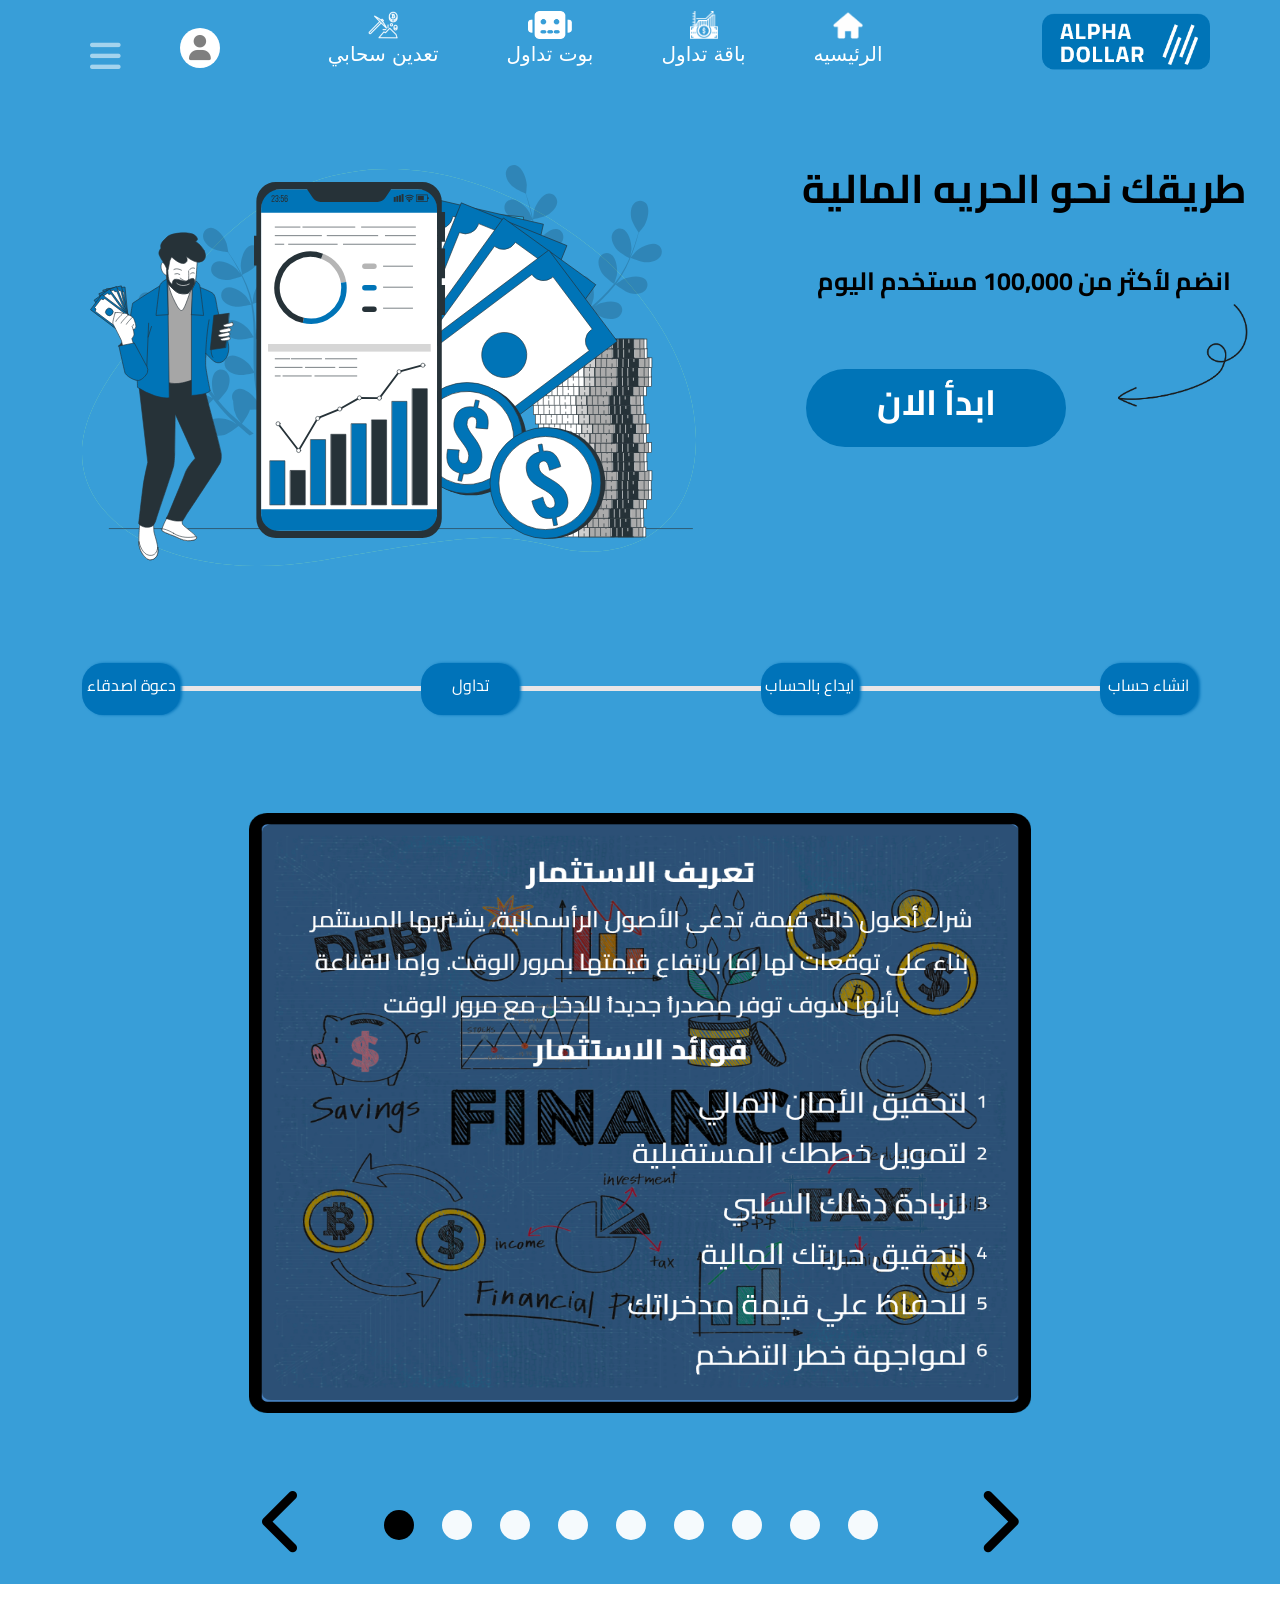
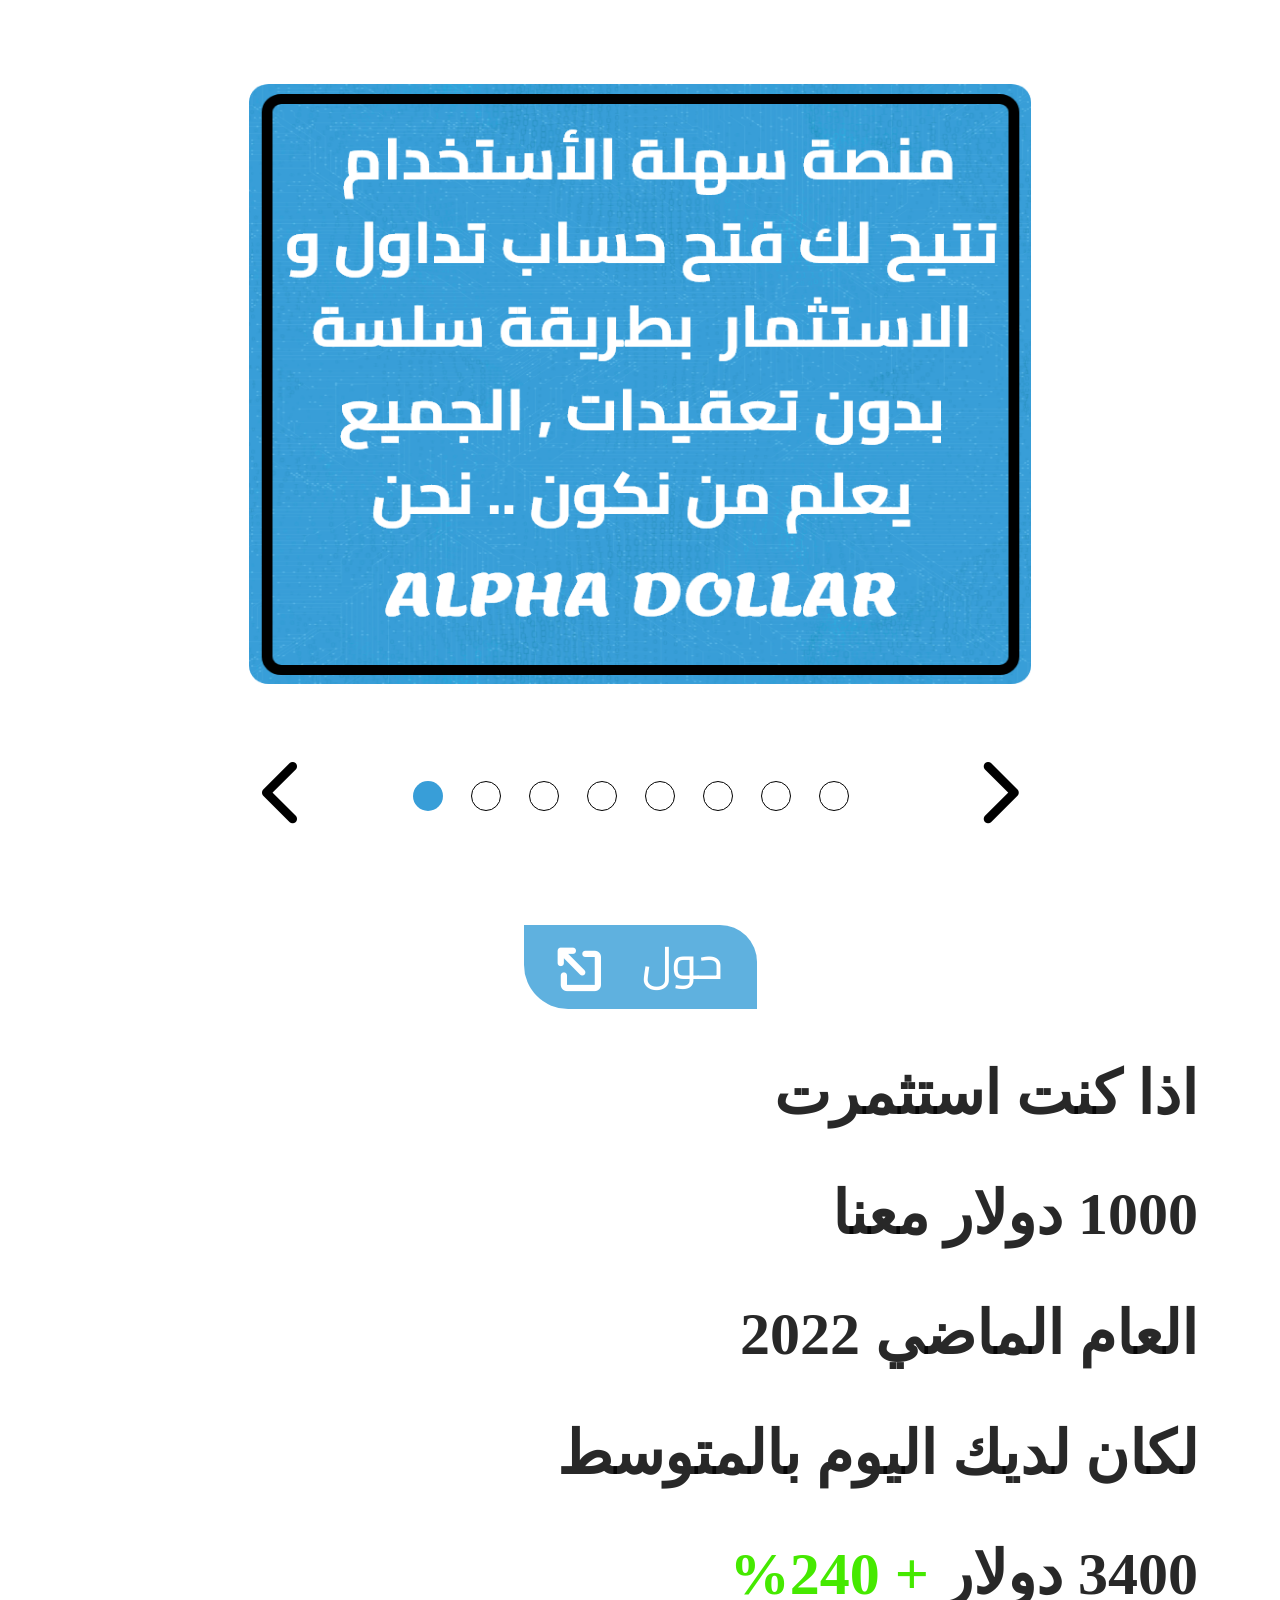
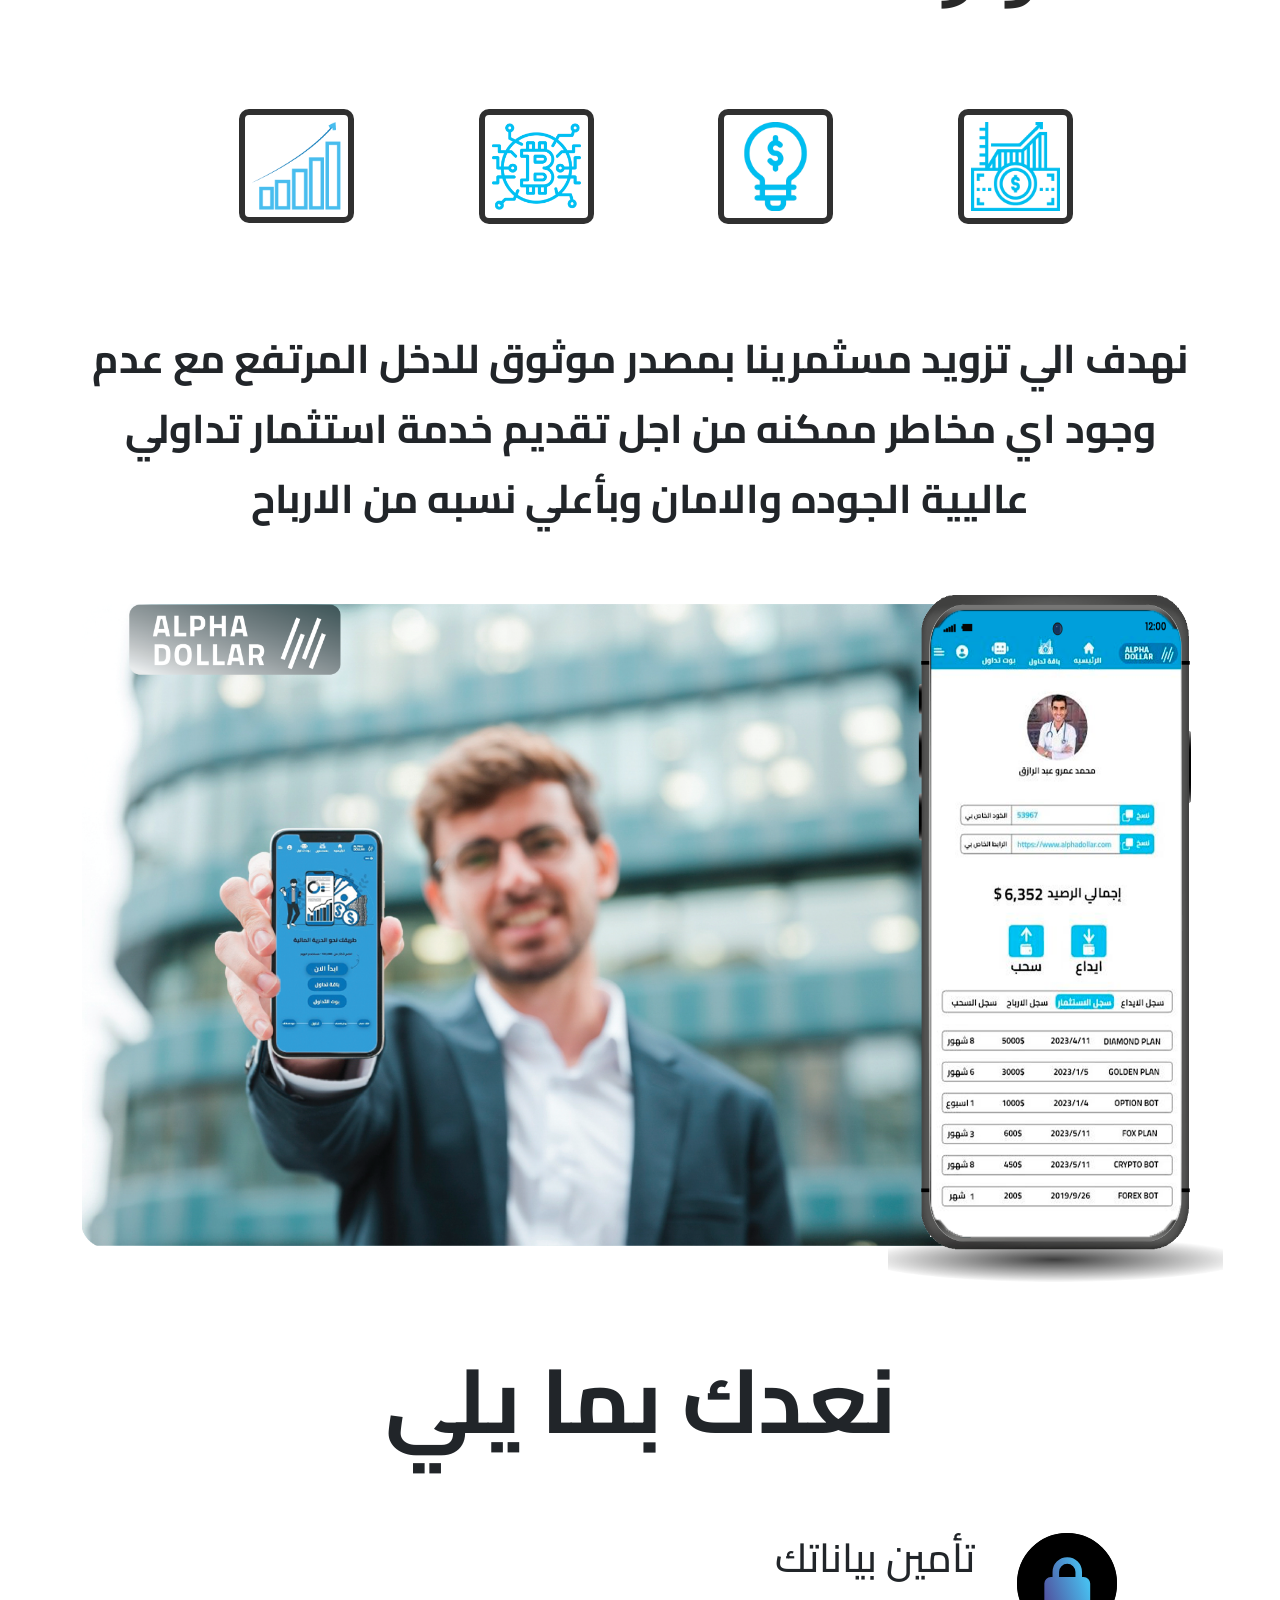
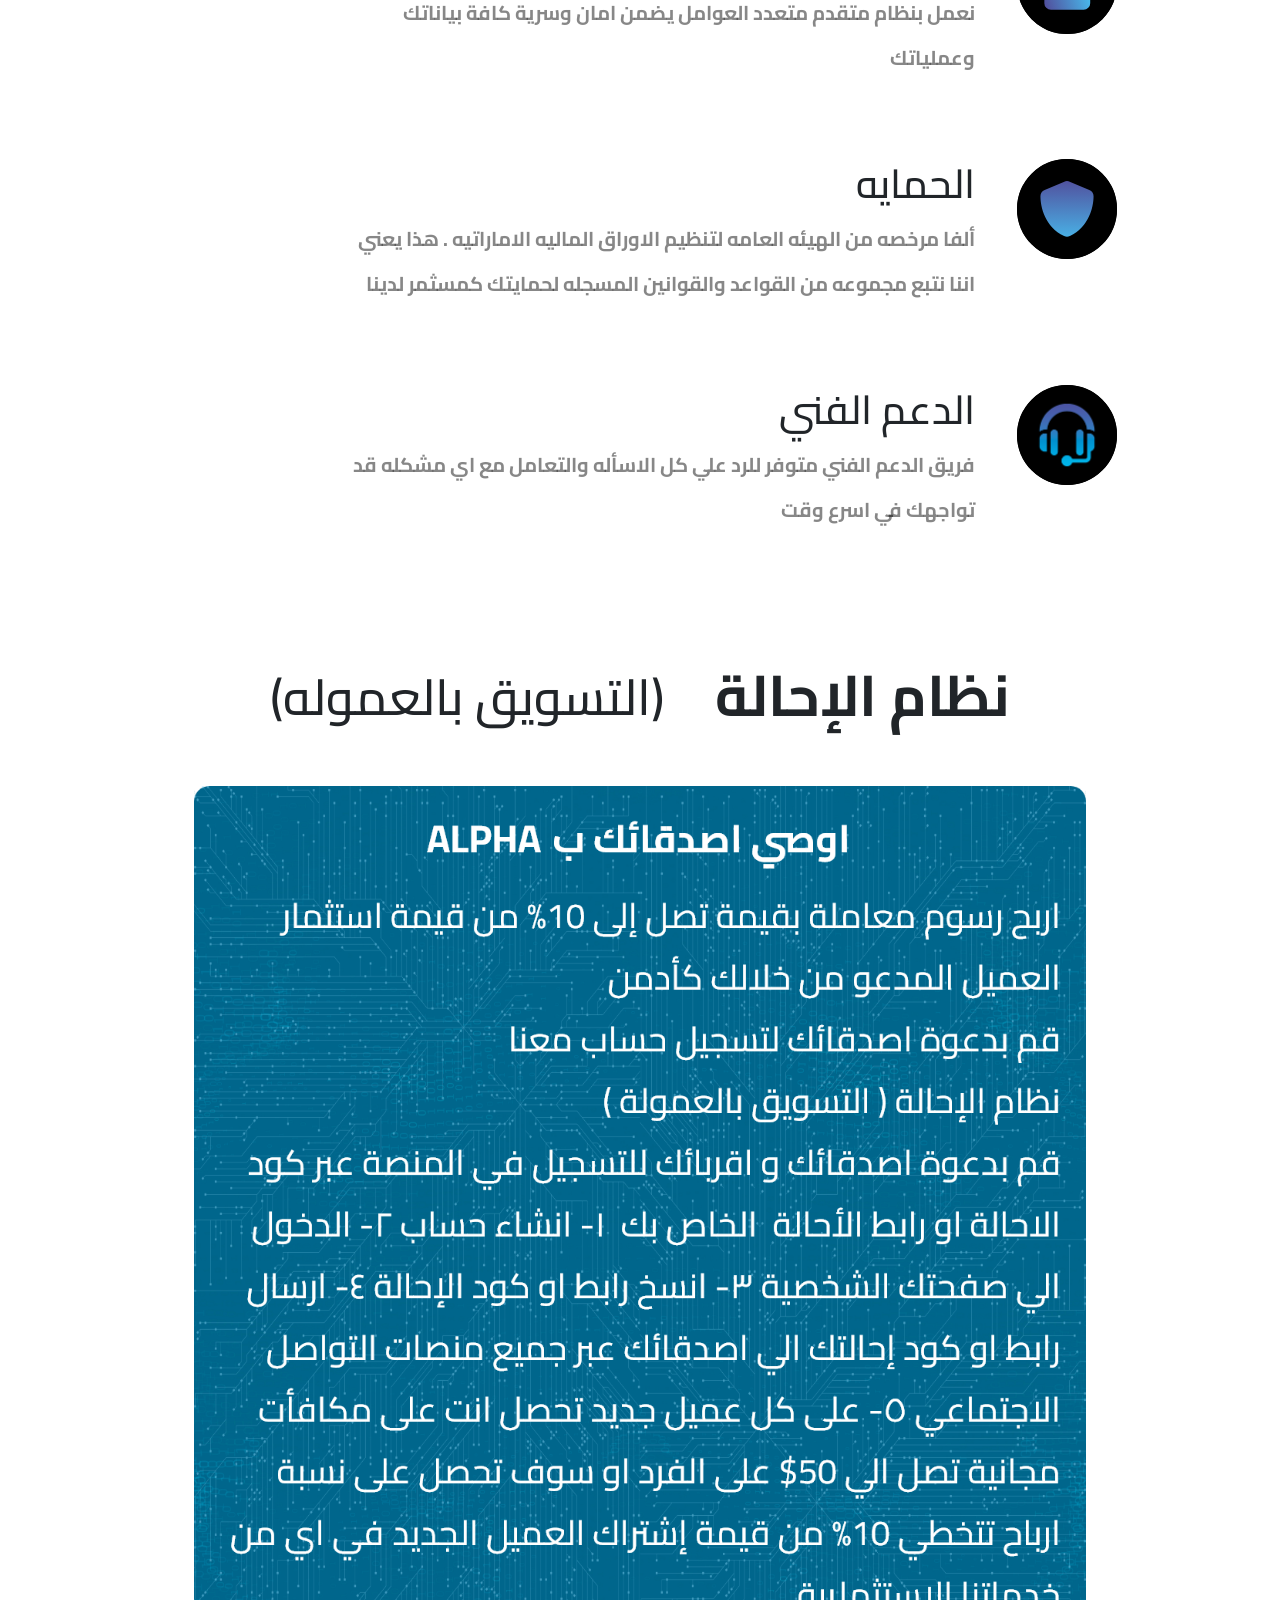
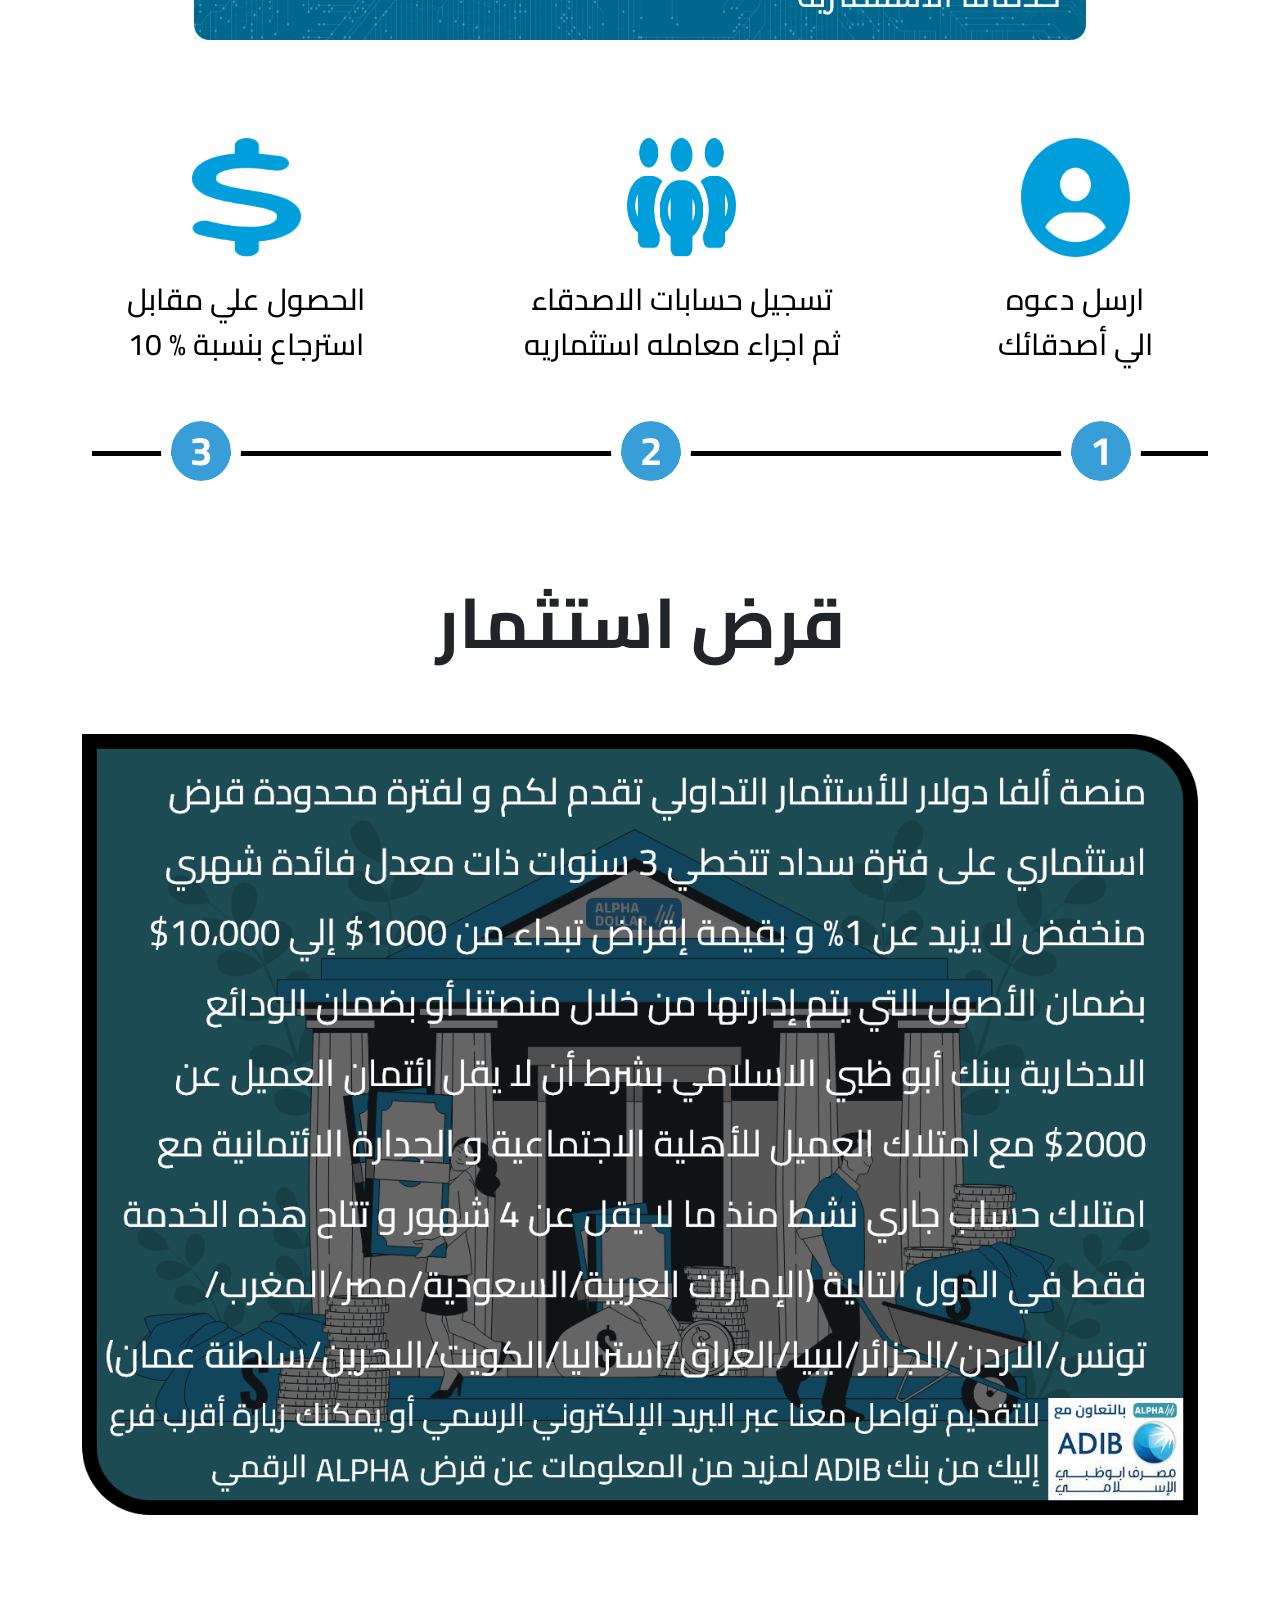
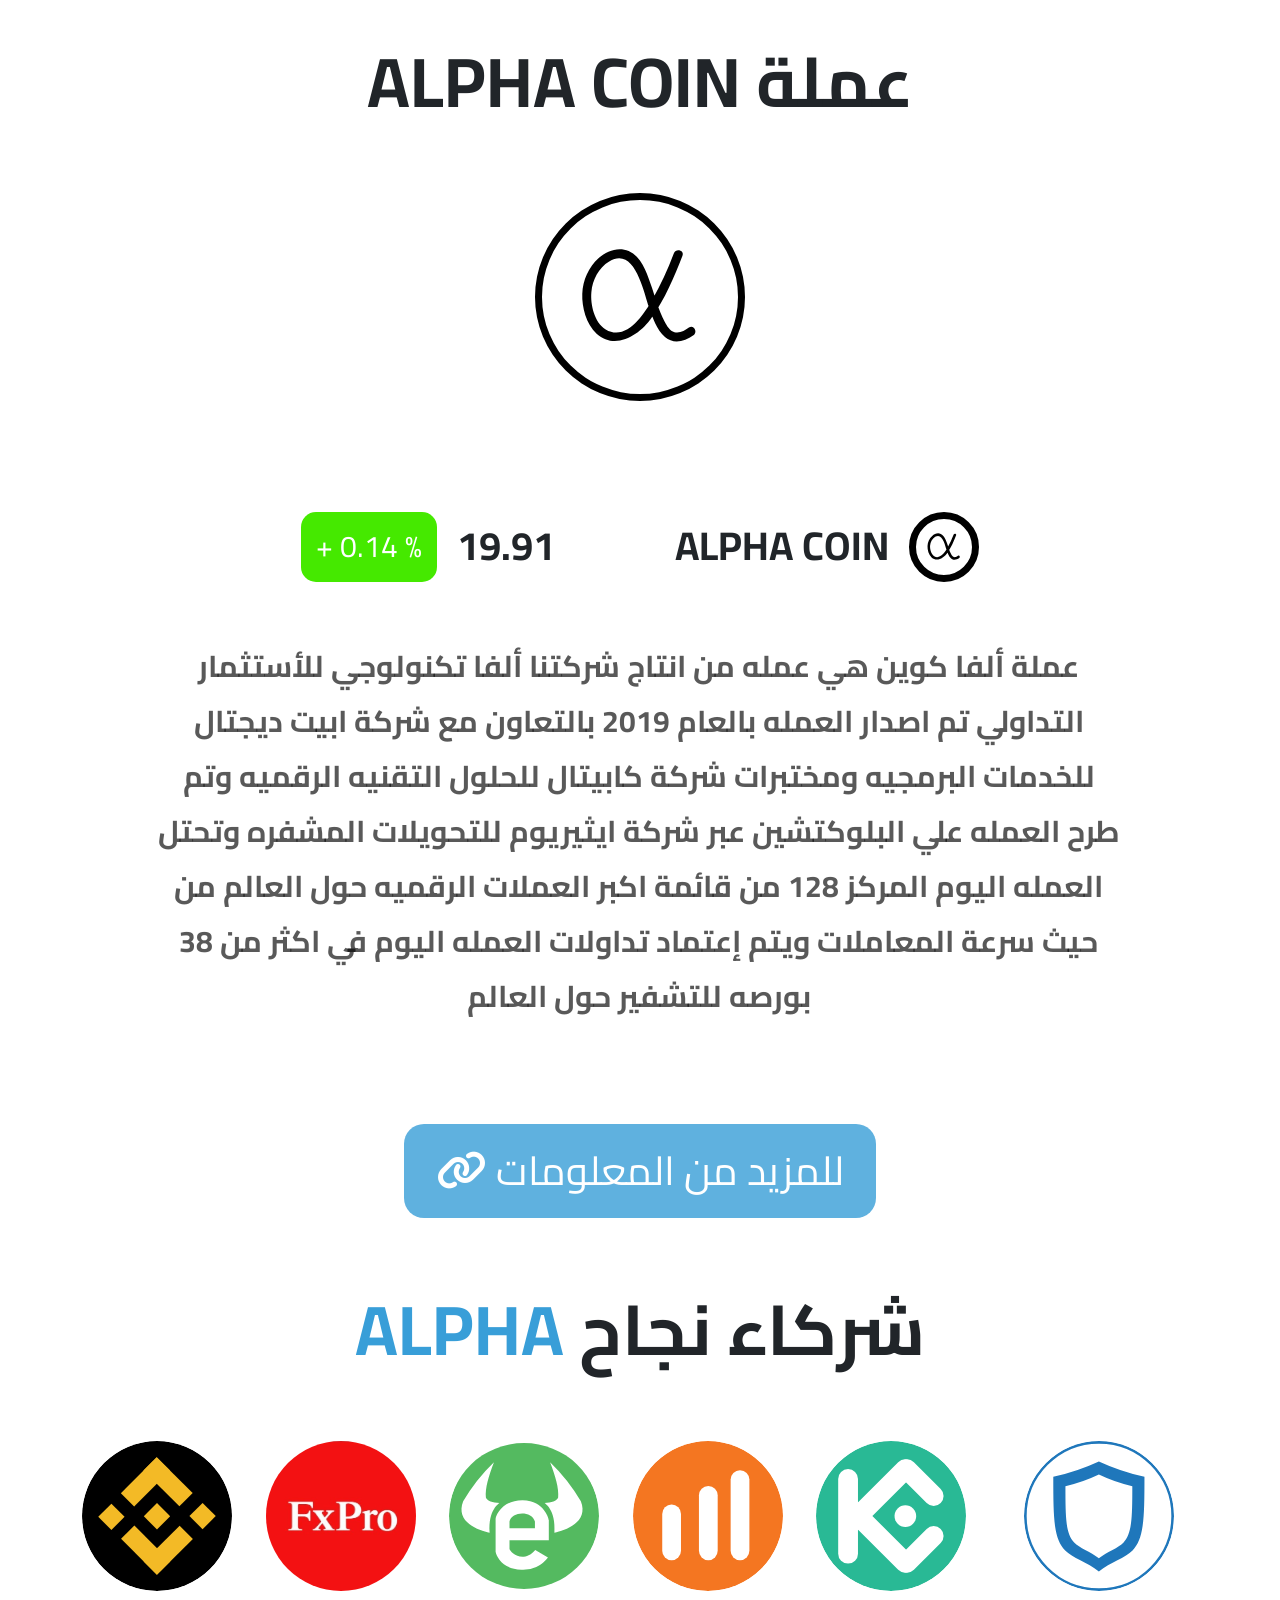
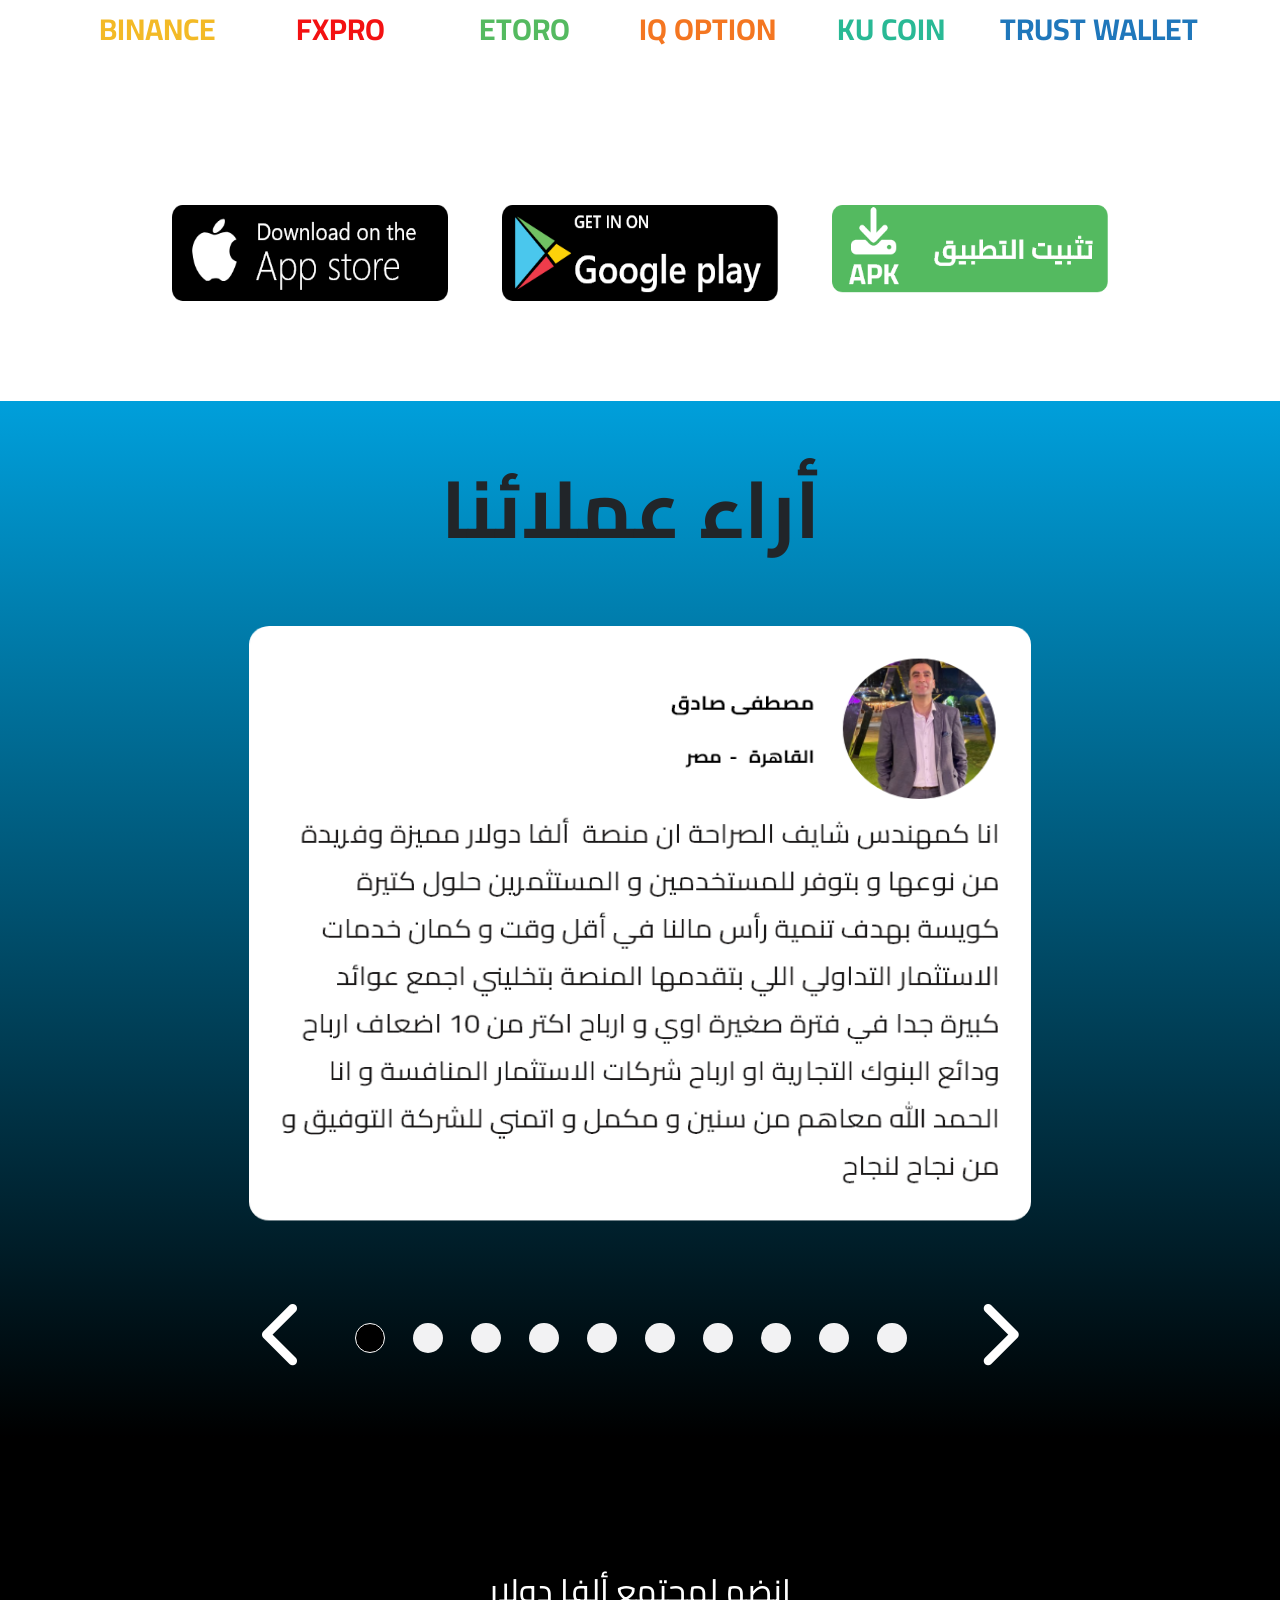
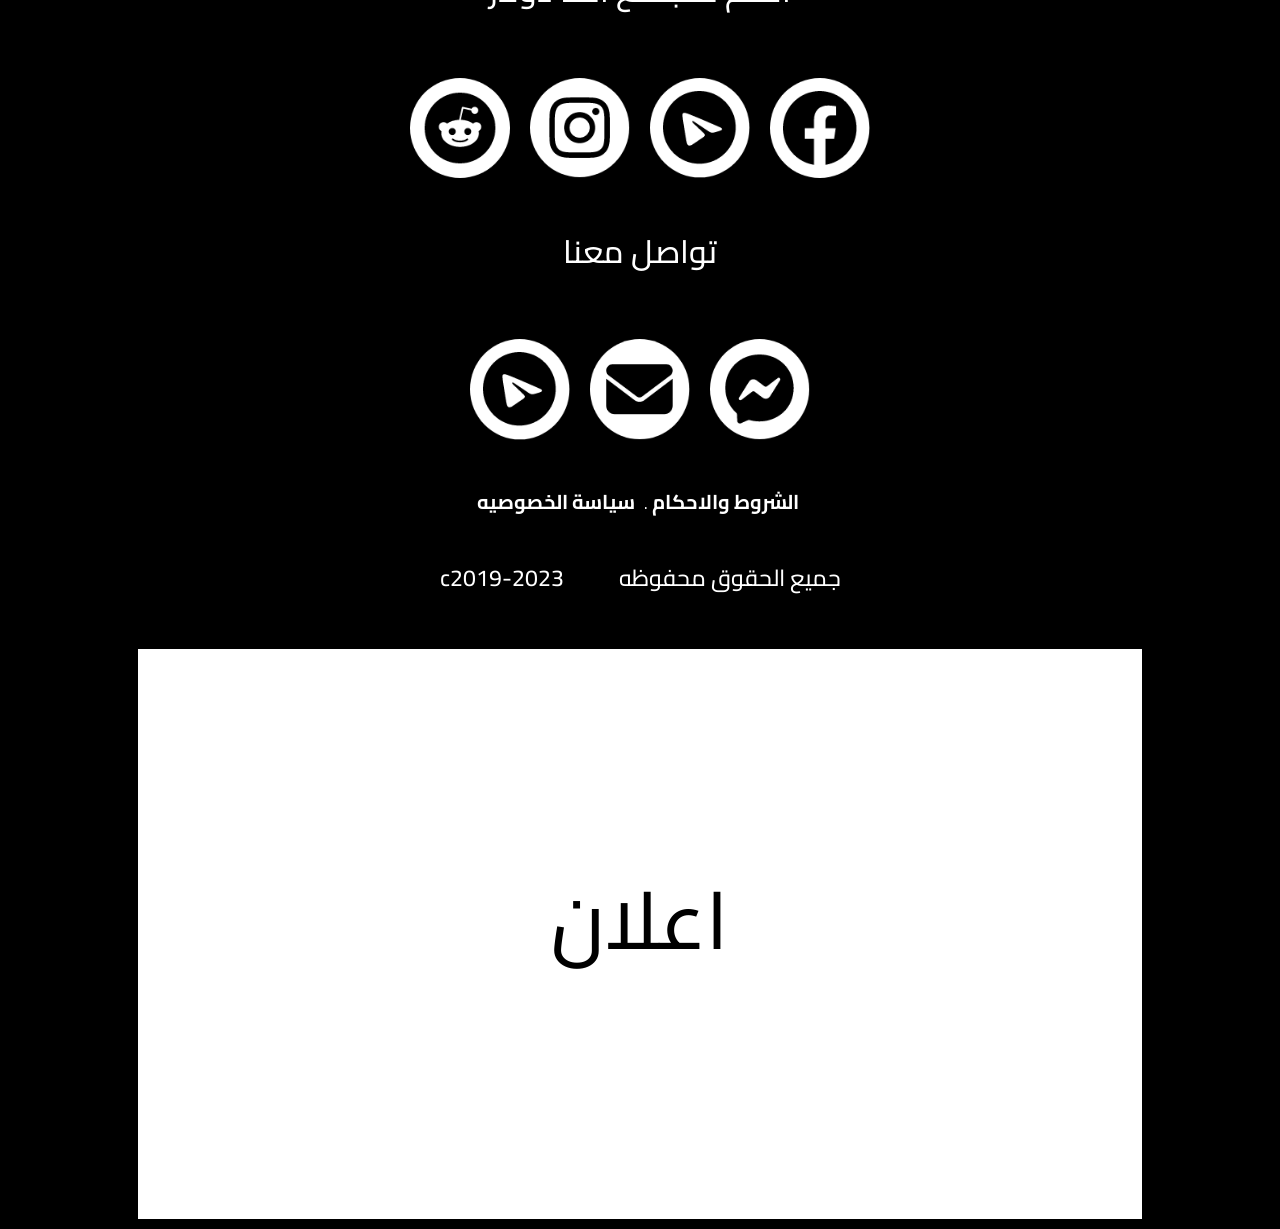
==== commit 29b3bb3c: "last modifiy" ====
--- a/index.html
+++ b/index.html
@@ -116,13 +116,11 @@
                     </div>
                     <div class="right">
                         <h1>طريقك نحو الحريه المالية</h1>
-                        <h2>انضم لأكثر من 100,000 مستخدم اليوم </h2>
-                       
-                        <div class="btn-content" >
-                                <div class="btn1 bt" id="btn-show">ابدأ الان</div>
-                                <img src="./imges/sahm.png" alt="" srcset="" class="sahm">
-                        </div>
+                        <h2>انضم لأكثر من 100,000 مستخدم اليوم </h2>        
+                        <img src="./imges/sahm.png" alt="" srcset="" class="sahm">
+                        <div class="btn1 bt" id="btn-show">ابدأ الان</div>
                         <div class="buttons" id="buttons">
+                            
                                 <div class="btn2 bt "> <a href="./pages/packages.html">باقة تداول</a></div>
                                 <div class="btn3 bt"> <a href="./pages/bot.html">بوت تداول</a></div>
                                 <div class="btn3 bt">  <a href="./pages/taden.html">تعدين سحابي</a></div>
@@ -329,7 +327,7 @@
                     <div class="circle-nums">
                         <div class="c">3</div>
                         <div class="c">2</div>
-                        <div class="c">1</div>
+                        <div class="c target">1</div>
                     </div>
                 </div>
                 <div class="system-boxs-mobile">
--- a/pages/index.css
+++ b/pages/index.css
@@ -48,7 +48,7 @@
     position: fixed;
     top: 0;
     padding: 15px;
-    left: -500px;
+    left: -1500px;
     overflow-y: scroll;
     height: 100%;
     z-index: 1000;
@@ -100,19 +100,19 @@
 .our-nav{
     background-color: var(--main-color);
     color: white;
+    padding-top: 10px;
 }
 .our-nav .our-nav-content{
-    /* display: flex;
-    justify-content: space-between; */
+  
     display: grid;
     grid-template-columns: 20% 60% 20%;
-    padding-top: 10px;
+    padding-top: -4px;
+    align-items: center;
 }
 .our-nav .our-nav-content .icons{
     display: flex;
     font-size: 35px;
-    padding-top: 7px;
-    gap: 61px;
+    gap: 9px;
 }
 .our-nav .our-nav-content .icons .one{
     margin-right: 30px;
@@ -140,7 +140,7 @@
 }
 .our-nav .our-nav-content .links img{
     margin-bottom: 3px;
-    height: 35px;
+    height: 28px;
 }
 .our-nav .our-nav-content .links a{
     text-decoration: none;
@@ -159,7 +159,7 @@
     font-size: 30px;
 }
 .our-nav .our-nav-content .logo img{
-    width: 200px;
+    width: 168px;
 }
 .logo {
     margin-right: 0;
@@ -195,12 +195,19 @@
     font-weight: bold;
 }
 .header .header-content .right h2{
-    margin-bottom: 83px;
     font-weight: bold;
     font-size: 25px;
 }
 .header .header-content .right {
-margin-left: 100px;
+    margin-left: 100px;
+    position: relative;
+    margin-right: 10px;
+}
+img.sahm {
+
+    position: absolute;
+    width: 130px;
+    right: 0;
 }
 .header .header-content .right .btn-content{
 display: flex;
@@ -232,6 +239,8 @@
 .header .header-content .right  .bt{
     background-color: var(--btn-back);
     width: 200px;
+    margin: auto;
+    margin-right: 212px;
     height: 60px;
     font-size: 25px;
     color: white;
@@ -243,7 +252,6 @@
 }
 .show {
     display: block;
-    margin-left: 84px;
 }
 .header .header-content .right  .bt:hover{
     background-color: transparent;
@@ -253,10 +261,11 @@
 .header .header-content .right  .btn1{
     transform: scale(1.3);
     font-size: 27px;
+    margin-top: 82px;
 }
 /* start section2 */
 .section2{
-    padding-top: 200px;
+    padding-top: 100px;
     padding-bottom: 70px;
     background-color: var(--main-color);
 
@@ -561,7 +570,7 @@
 
 }
 .system .system-content .system-img img{
-
+width: 80%;
 }
 .system .system-content .system-boxs,
 .system .system-content .system-boxs-mobile{
@@ -587,9 +596,8 @@
 }
 .system .system-content .system-line-box{
     margin-top: 41px;
-    /* margin-bottom: 166px; */
     padding-bottom: 70px;
-    margin-left: 113px;
+   
 }
 .system .system-content .system-boxs-mobile{
     display: none;
@@ -597,17 +605,15 @@
 
 .system .system-content .system-line-box .system-line{
     background-color: black;
-    width: 73%;
     margin: auto;
-    transform: translate(2px, 35px);
+    transform: translate(10px, 35px);
     height: 5px;
 }
 .system .system-content .system-line-box .circle-nums{
     display: flex;
-    /* justify-content: space-around; */
-    gap: 386px;
+    gap: 390px;
     justify-content: center;
-    margin-right: 66px;
+    margin-right: -22px;
 }
 .system .system-content .system-line-box .circle-nums .c{
     background-color: #389ed8;
@@ -615,7 +621,6 @@
     height: 60px;
     z-index: 2;
     border-radius: 50%;
-    /* padding-top: 10px; */
     font-size: 40px;
     outline: 10px solid white;
     color: white;
@@ -763,7 +768,7 @@
 }
 .coin .coin-content .partners {
     display: flex;
-    justify-content: space-around;
+    justify-content: space-between;
     margin-bottom: 150px;
 }
 .coin .coin-content .partners .part img{
@@ -806,9 +811,8 @@
     padding-top: 80px;
     background-color: black;
     color: white;
-    padding-bottom: 20px;
-    
-    border-bottom: 15px solid white;
+    padding-bottom: 10px;
+   
  
 }
 .footer .footer-content{
@@ -903,9 +907,9 @@
         background-color: #009fdb;
         padding-top: 20px;
     }
-    .header {
-        height: 876px;
-    }
+    /* .header {
+        height: 746px;
+    } */
     .header .header-content .right .btns {
         /* margin-left: 0px; */
         display: flex;
@@ -913,10 +917,11 @@
     }
     .header .header-content .right .btn-content .btn1 {
         margin: auto;
-        width: 136px;
+        width: 120px;
         font-size: 14px;
         padding-top: 9px;
         height: 43px;
+        margin-bottom: -23px;
     }
     
     .slider-controls, .slider-controls2, .slider-controls3 {
@@ -949,7 +954,8 @@
         height: 35px;
     }
     .header .header-content{
-        display: block
+        display: block;
+        padding-top: 30px;
     }
     .header .header-content .right  .btn-content .sahm {
         margin-top: -80px;
@@ -965,27 +971,28 @@
         margin-left: 0px;
     }
     .header .header-content .right  .bt {
-        width: 170px;
-        height: 60px;
-        font-size: 17px;
+        width: 108px;
+        height: 47px;
+        font-size: 14px;
         margin: auto;
         padding-top: 10px;
         padding-top: 13px;
-        margin-bottom: 20px;
+        margin-bottom: 14px;
     }
    
     .header .header-content .left img {
         width: 100%;
-        margin-bottom: 54px;
+        margin-bottom: 33px;
     }
     .header .header-content .right h1 {
         font-size: 20px;
         font-weight: bold;
+        margin-bottom: 29px;
     }
     .header .header-content .right h2 {
-        margin-bottom: 83px;
+        margin-bottom: 48px;
         font-weight: bold;
-        font-size: 14px;
+        font-size: 12px;
     }
     .section2 .section2-content .line-content .sec2-btns {
         gap: 7px
@@ -995,7 +1002,7 @@
         font-size: 7px;
         padding-top: 9px;
         height: 29px;
-        padding: 5px;
+        padding: 7px;
    
     }
     .slider-container, .slider-container2, .slider-container3 {
@@ -1019,6 +1026,10 @@
      
         padding-bottom: 0px;
     }
+    .our-nav{
+      
+        padding-top: 0px;
+    }
     .system .system-content .system-img img {
         width: 100%;
     }
@@ -1035,7 +1046,10 @@
         margin-left: -31px;
     }
     .coin .coin-content .alpha-boxs {
-        display: block;
+        align-items: baseline;
+        gap: 14px;
+        margin-top: 0;
+        margin-bottom: -41px;
     }
     .coin .coin-content .more-info {
         width: 90%;
@@ -1045,15 +1059,14 @@
     .coin .coin-content .alpha-boxs .alpha-box {
         display: flex;
         font-size: 10px;
-        gap: 5px;
         justify-content: space-around;
         margin-bottom: 27px;
     }
     .coin .coin-content .alpha-boxs .alpha-box button {
-        width: 75px;
+        width: 64px;
         margin-right: 10px;
         height: 48px;
-        font-size: 17px;
+        font-size: 12px;
         border: none;
         border-radius: 15px;
         color: white;
@@ -1067,18 +1080,19 @@
         font-size: 19px;
     }
     .coin .coin-content .alpha-boxs .alpha-box h2 {
-        font-size: 20px;
+        font-size: 12px;
+        white-space: nowrap;
         margin-top: 10px;
     }
     .coin .coin-content .alpha-boxs .alpha-box img {
-        width: 50px;
-        height: 50px;
-       border: 2px solid black;
+        width: 32px;
+        height: 32px;
+        border: 2px solid black;
     }
     .coin .coin-content .partners {
         display: grid;
         grid-template-columns: repeat(auto-fill,minmax(86px,1fr));
-        gap: 61px;
+        gap: 47px;
         justify-content: center;
     }
     .coin .coin-content .partners img {
@@ -1097,9 +1111,10 @@
         height: 66px;
     }
     .footer .footer-content .social-icons {
-        display: grid;
-        grid-template-columns: repeat(auto-fill,minmax(43px,1fr));
+        display: flex;
+        grid-template-columns: repeat(auto-fill,minmax(70px,1fr));
         justify-content: center;
+        justify-content: space-between;
     }
     .footer .footer-content .social-icons img{
         width: 50px;
@@ -1213,11 +1228,11 @@
     }
     .coin .coin-content p {
         line-height: 40px;
-        font-size: 20px;
+        font-size: 13px;
         margin-left: 2px;
         margin-right: 2px;
         color: #000000c9;
-        margin-bottom: 100px;
+        margin-bottom: 38px;
     }
     .coin .coin-content .more-info a {
         font-size: 20px;
@@ -1254,6 +1269,7 @@
     .our-nav .our-nav-content .icons {
         gap: 1px;
         align-items: center;
+        margin-top: 8px;
     }
     .about .about-content .about-img h3{
         display: block;
@@ -1298,7 +1314,7 @@
     margin-bottom: 42px;
 }
 #setting{
-    width: 92%;
+    width: 234px;
 }
 .system .system-content .system-boxs-mobile .system-box h3 {
     font-size: 17px;
@@ -1319,6 +1335,7 @@
 }
 #setting .side-bar-content .side h3 {
     font-size: 17px;
+    padding-right: 0px;
 }
 #setting .side-bar-content .side img {
     width: 31px;
@@ -1338,8 +1355,7 @@
     margin-left: 0px;
 }
 .section2 {
-    padding-top: 108px;
-
+    padding-top: 38px;
 }
 .slider-controls .arrow {
   
@@ -1362,7 +1378,21 @@
     height: 273px;
   
 }
-
+.footer {
+
+    padding-top: 9px;
+
+}
+#setting .close {
+    right: 2px;
+    width: 4px;
+    height: 10px;
+    top: 4px;
+    font-size: 12px;
+}
+img.sahm {
+display: none;
+}
   }
 
 
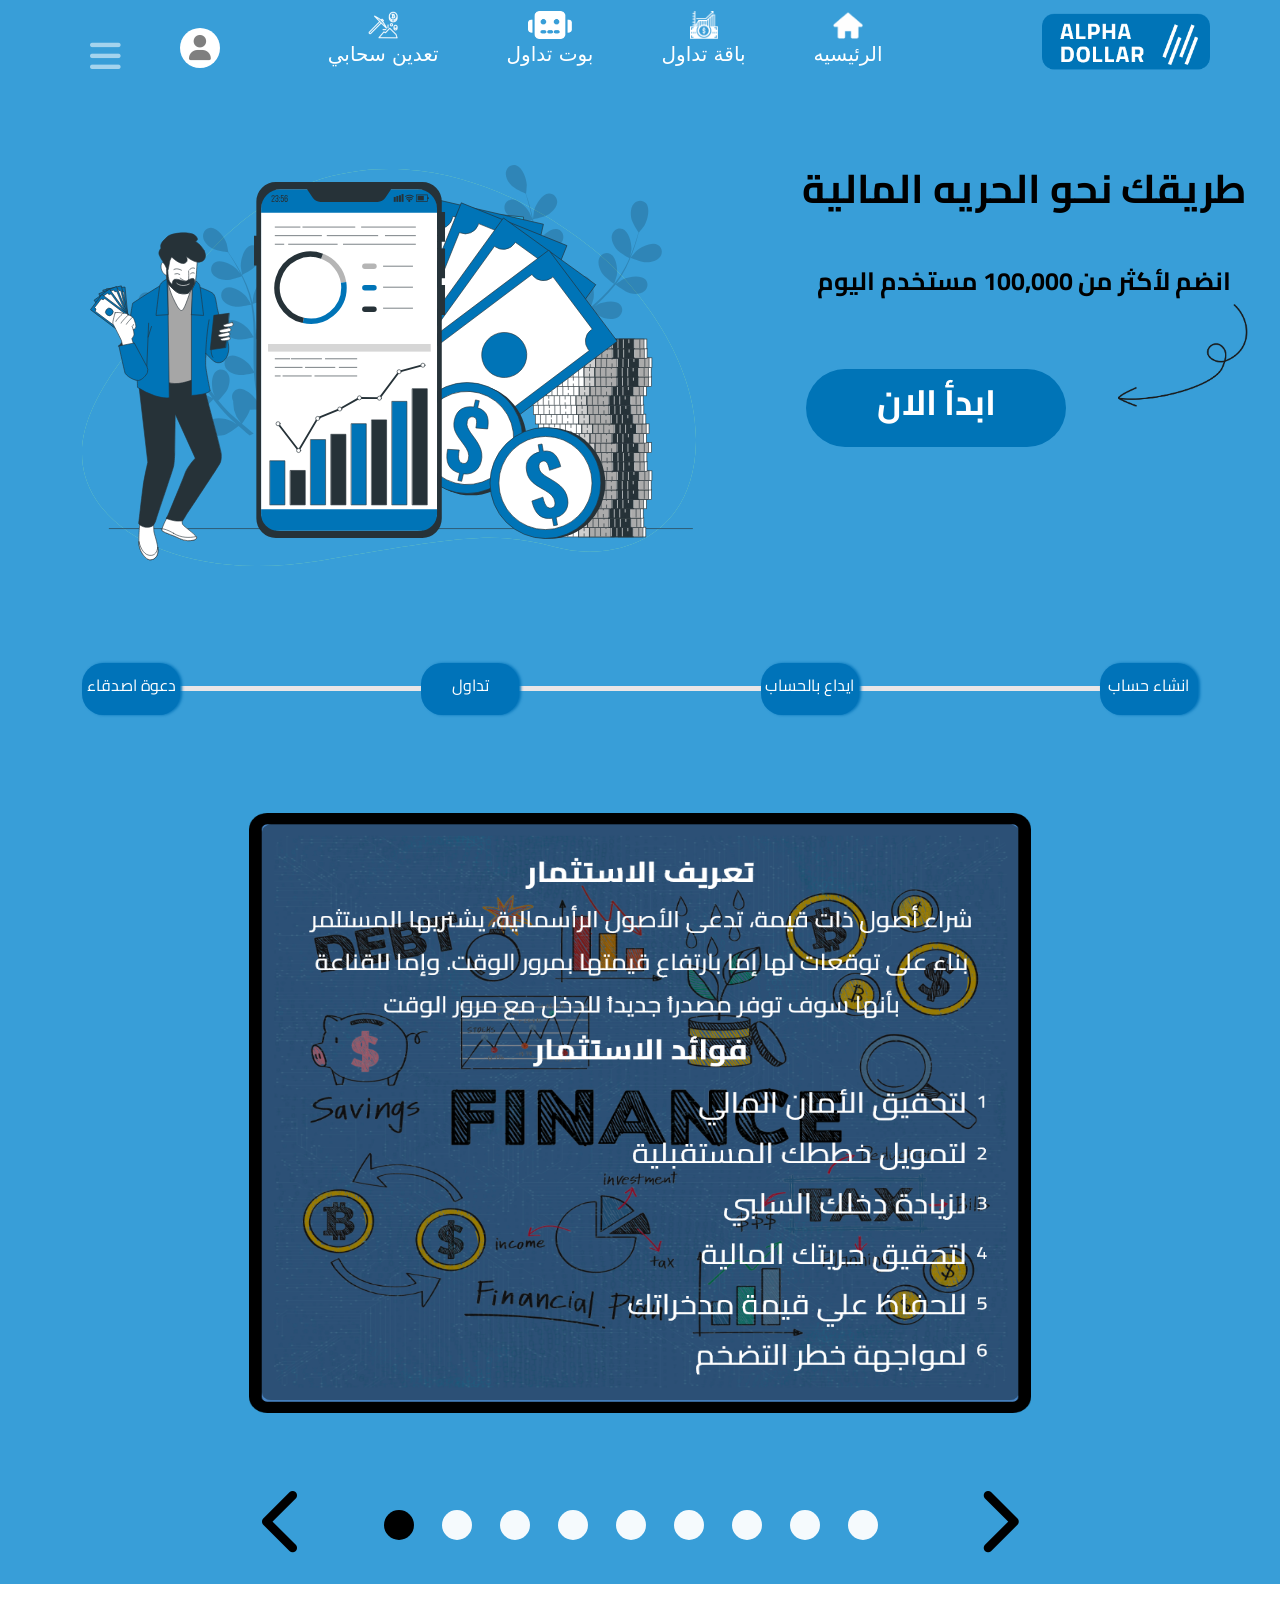
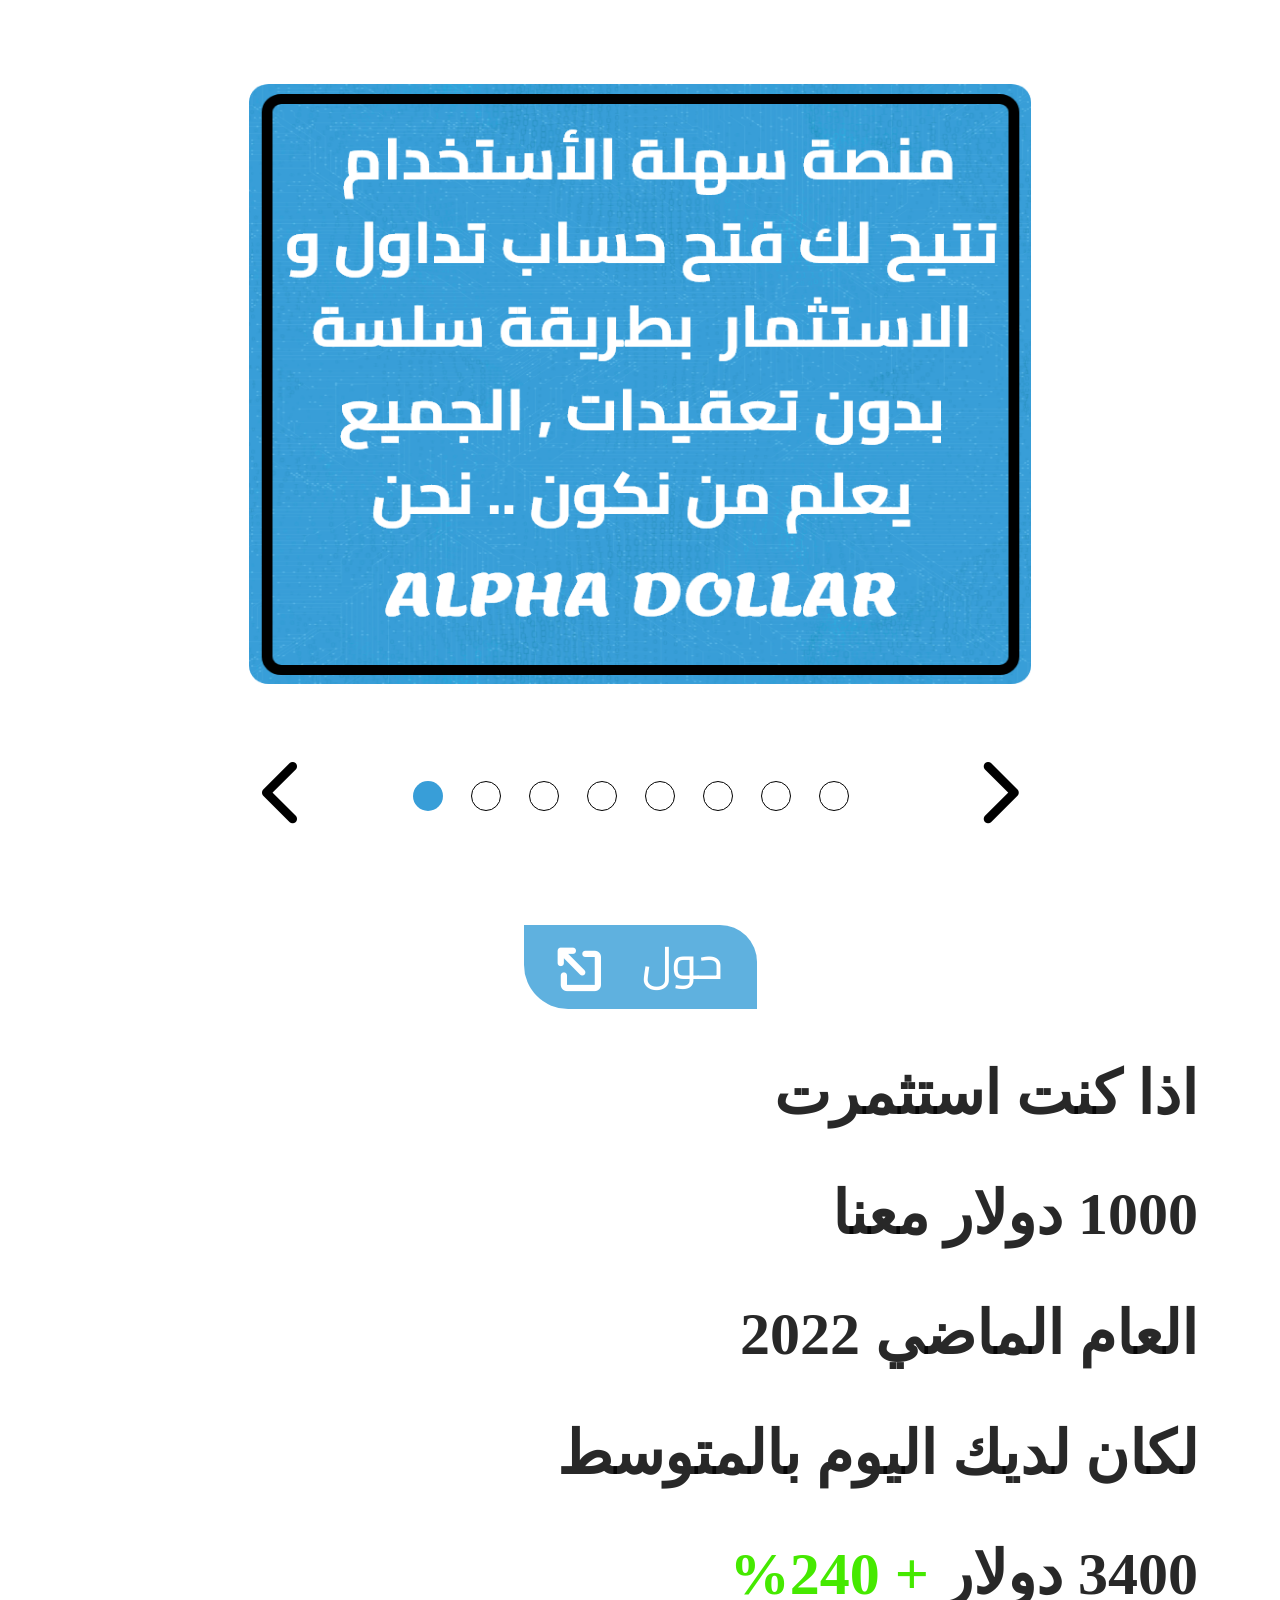
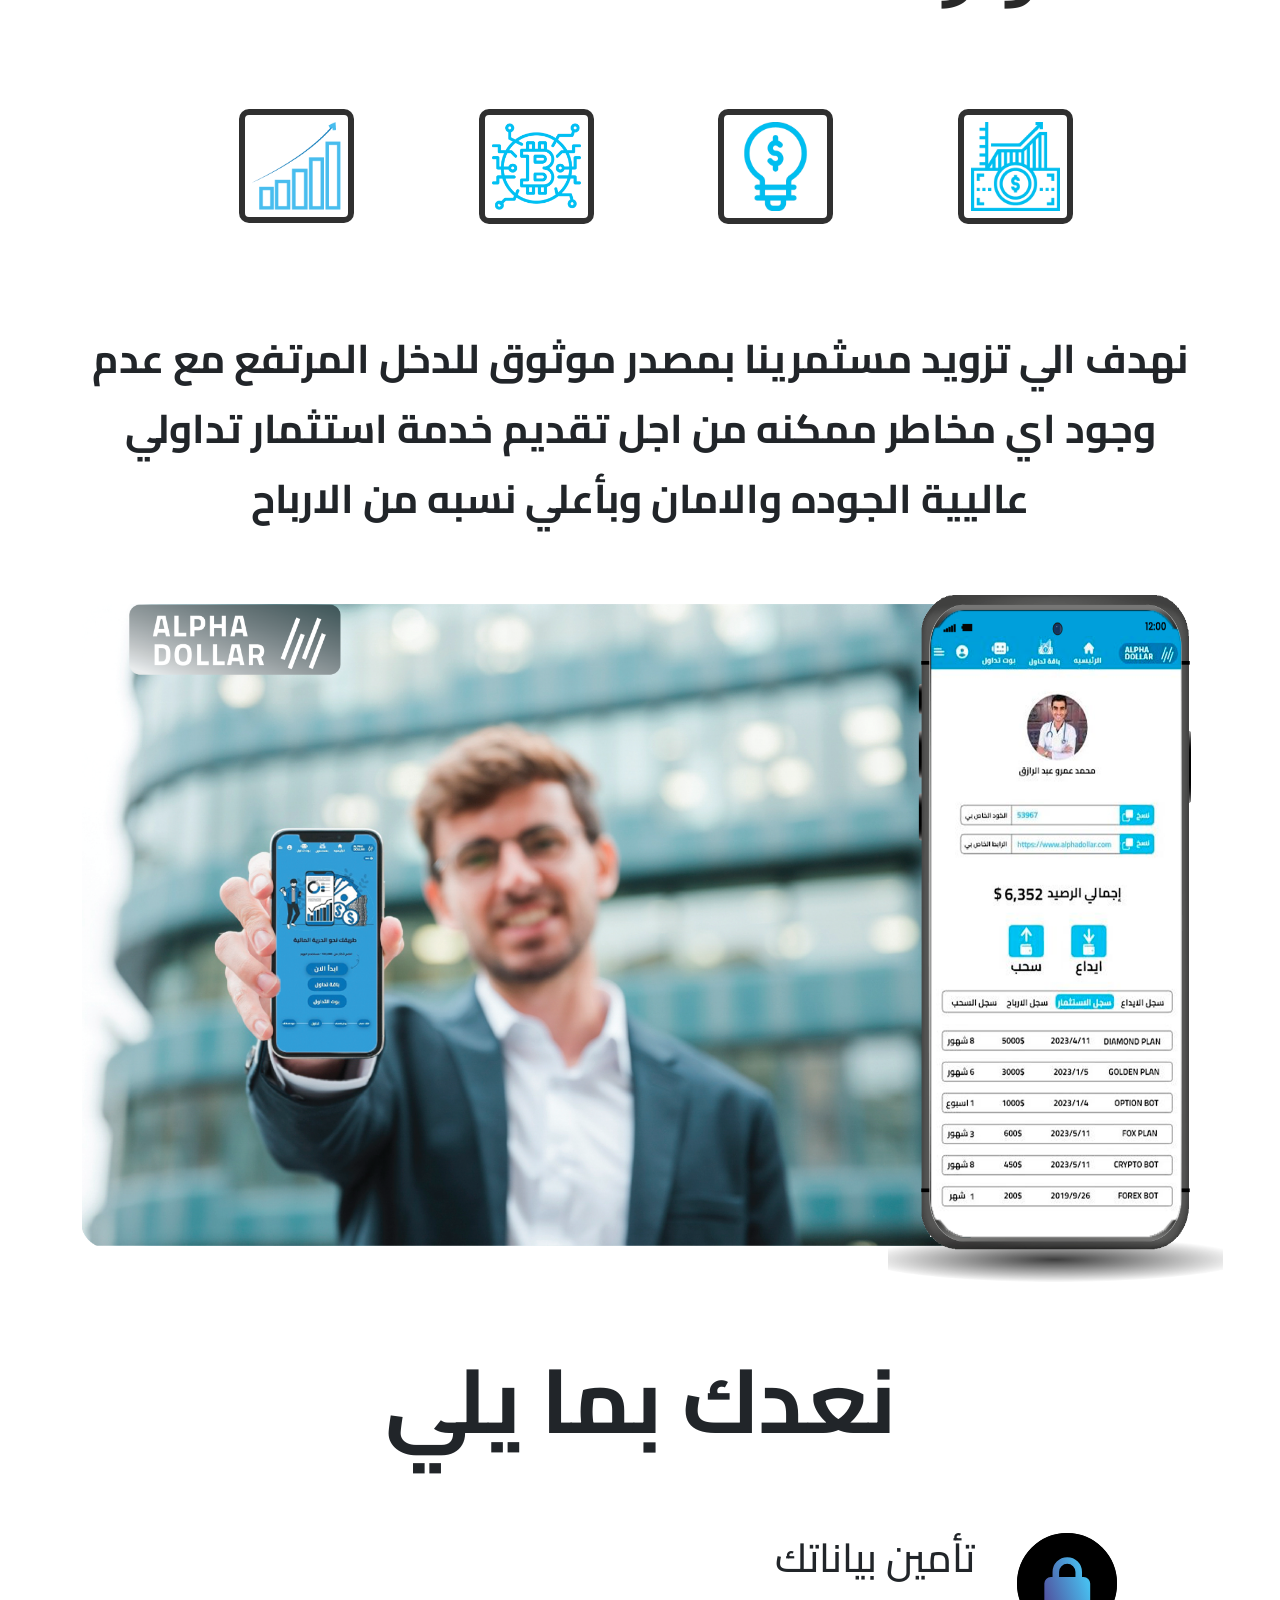
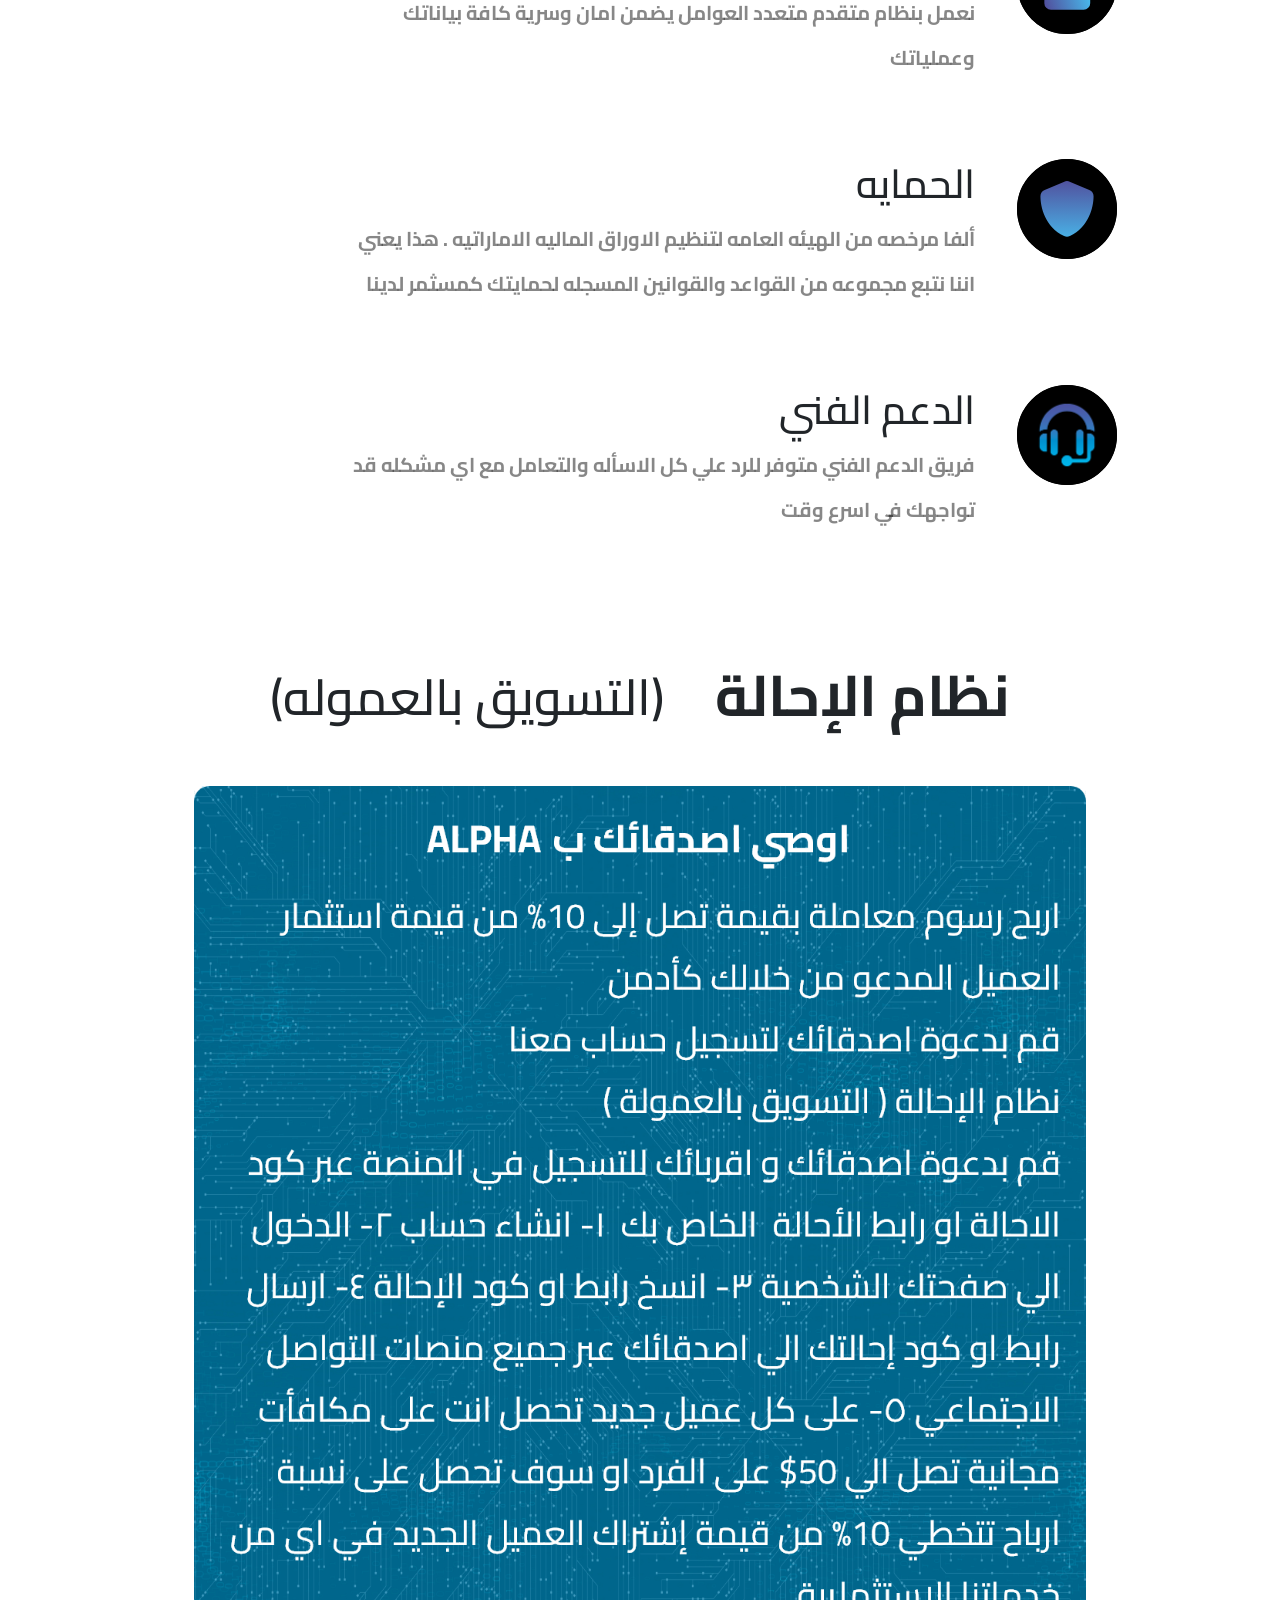
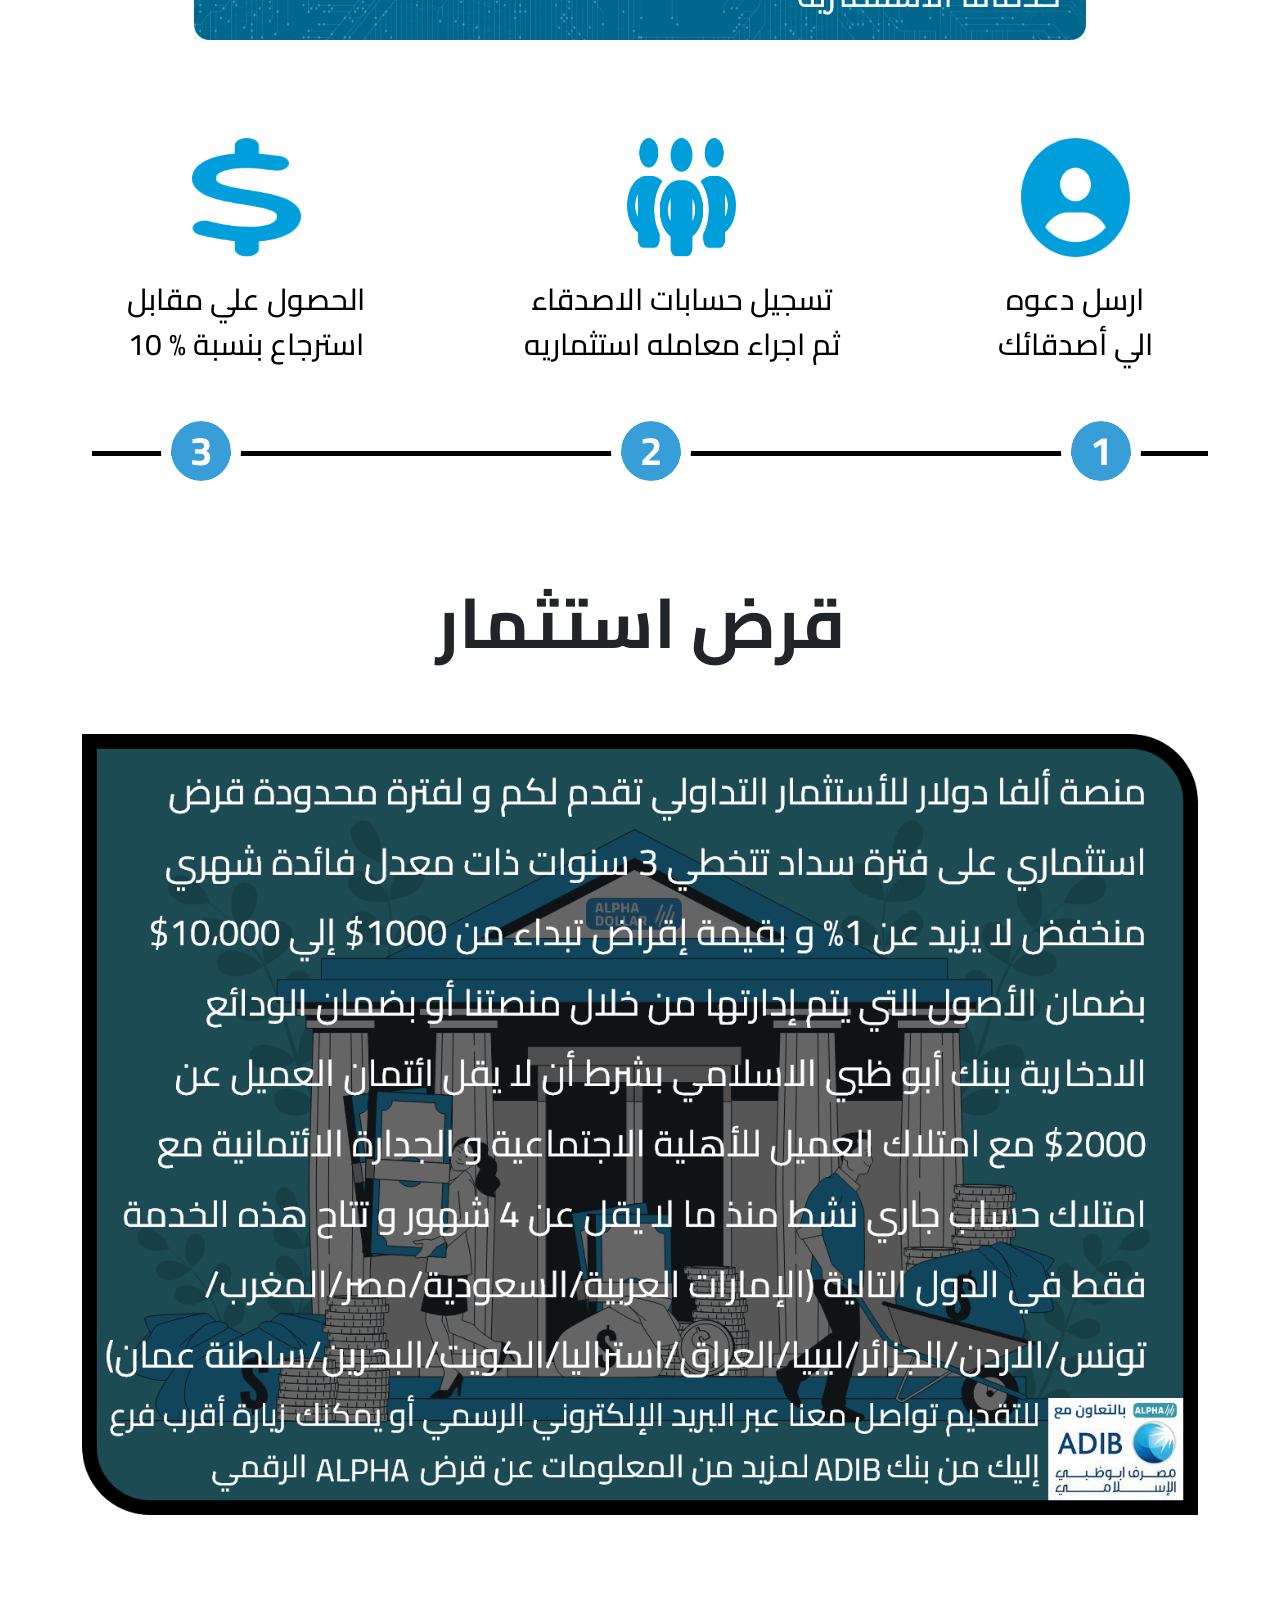
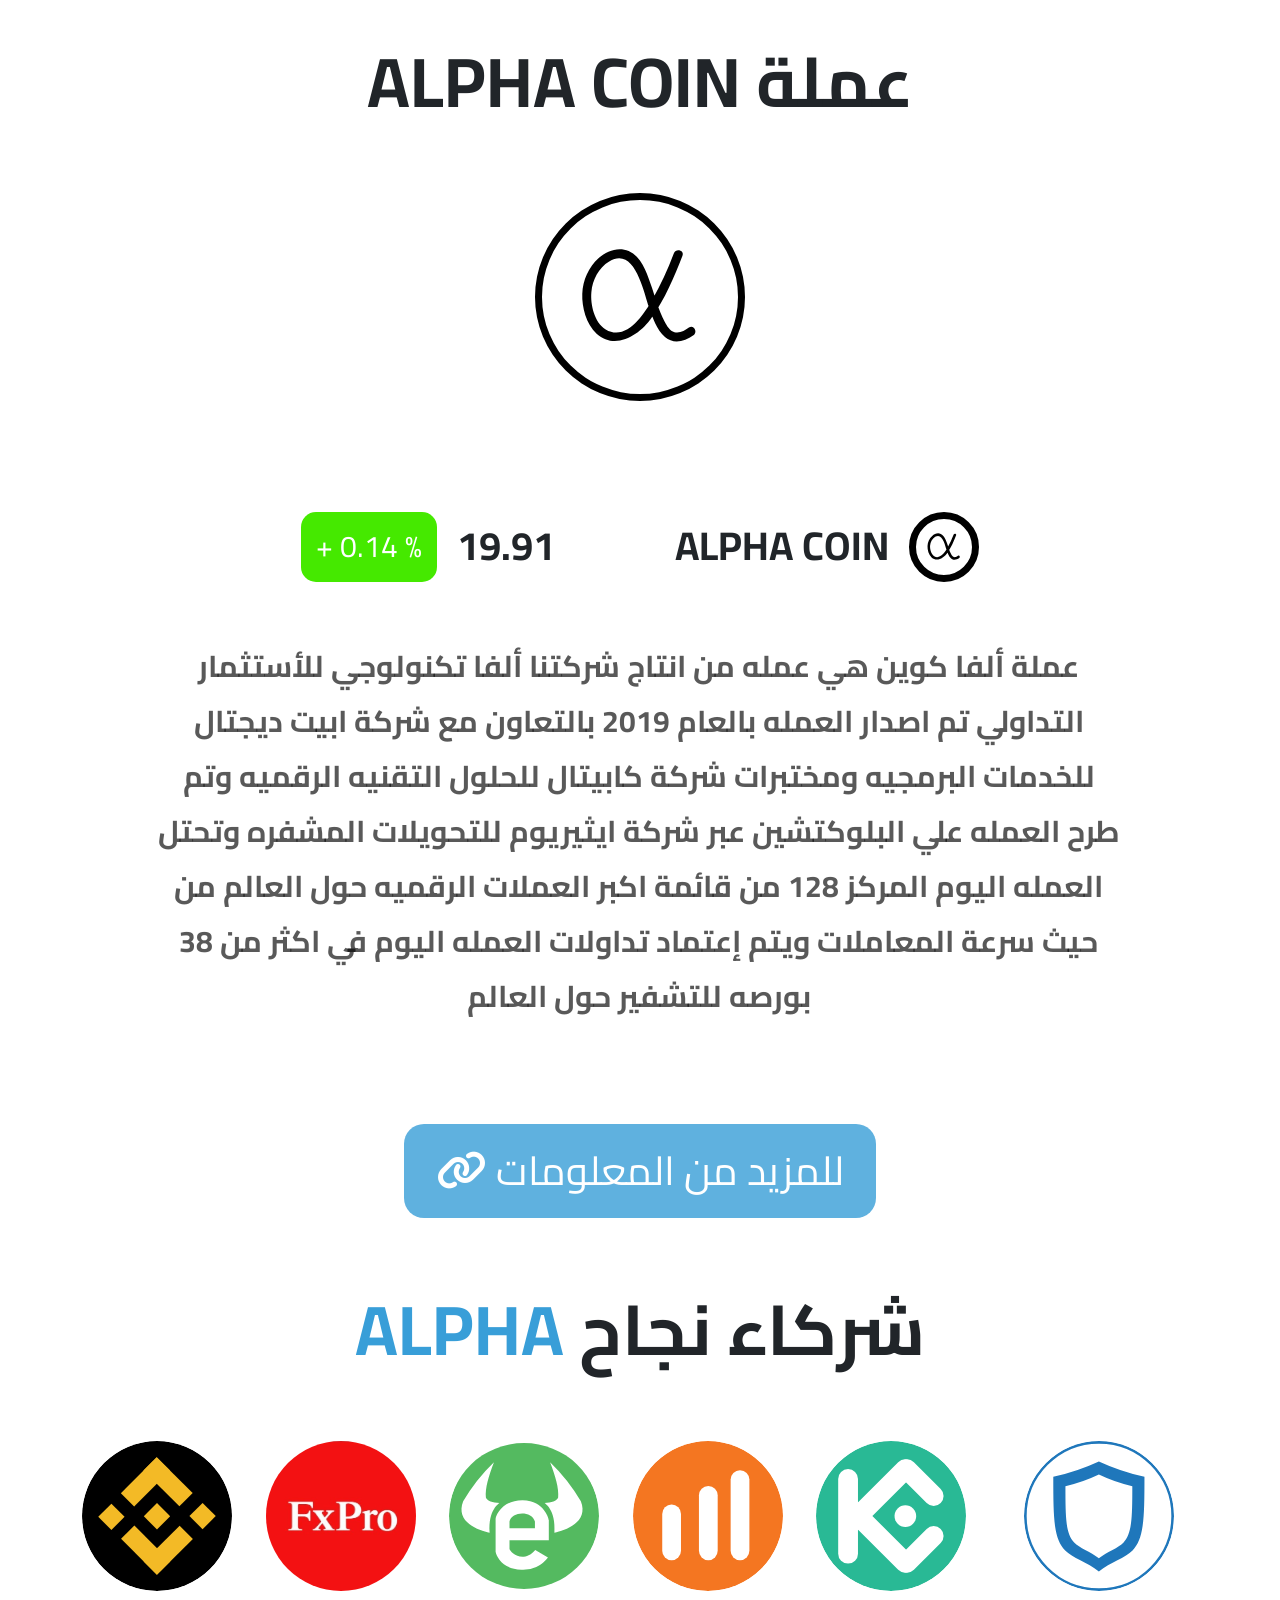
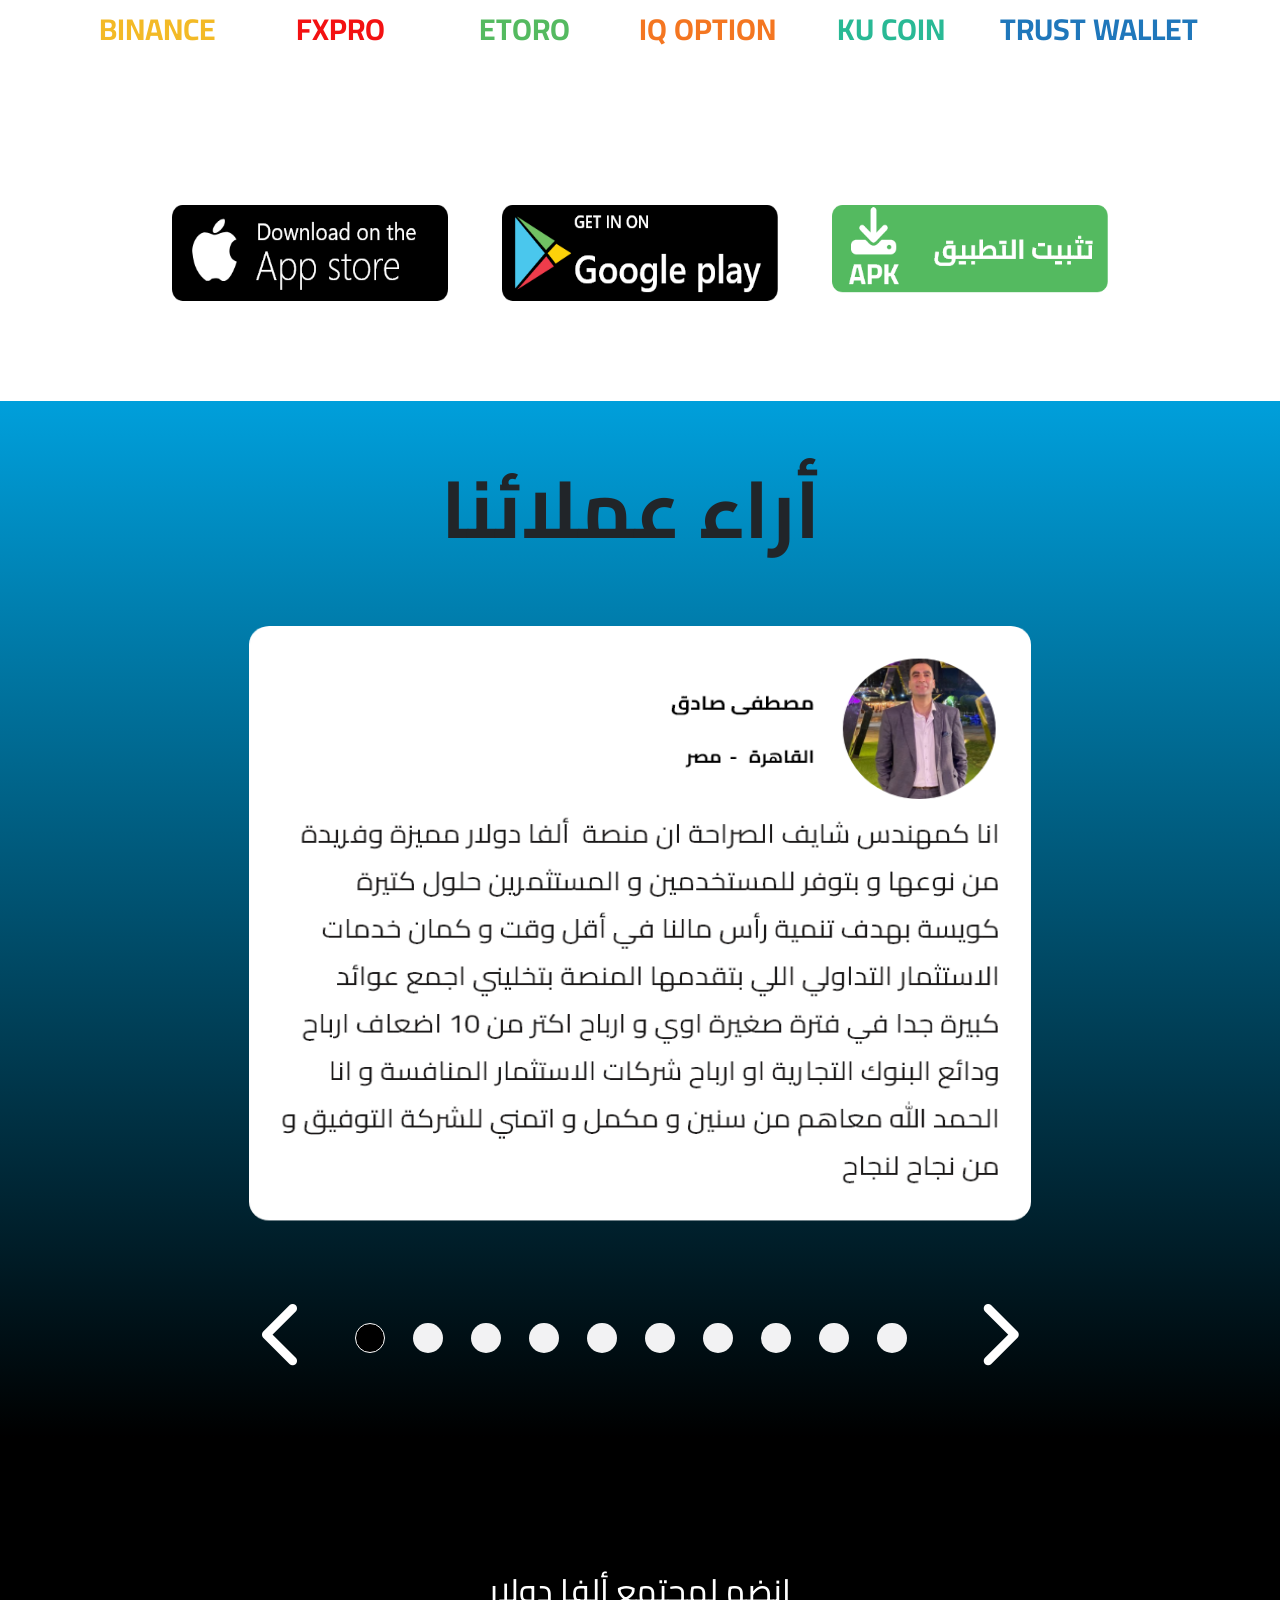
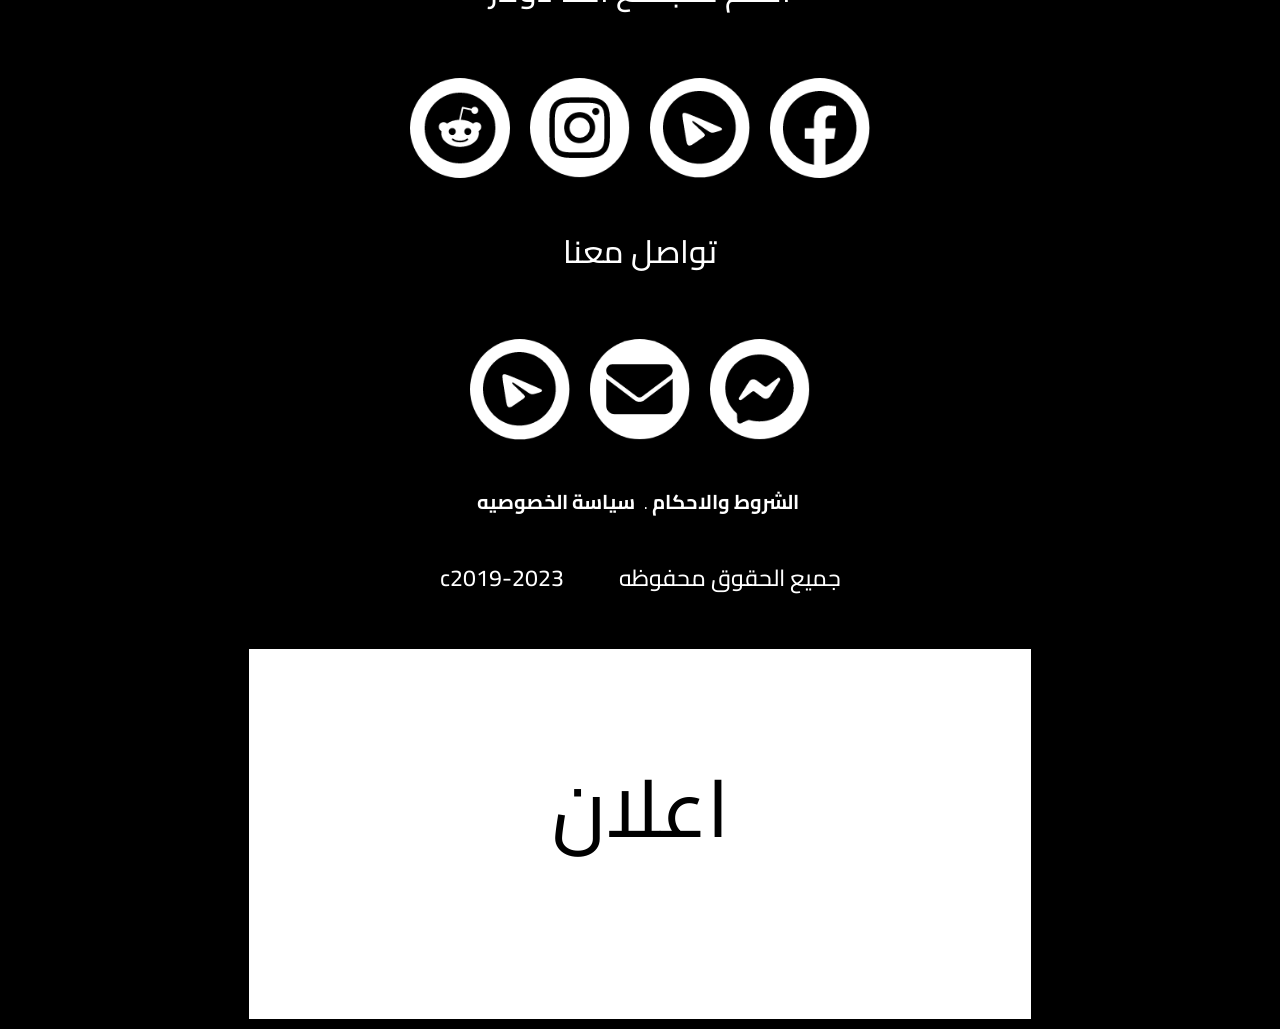
==== commit eb410e6f: "this last" ====
--- a/index.html
+++ b/index.html
@@ -78,7 +78,7 @@
                             <img src="./imges/Q&A.png" alt="" srcset="">
                             <h3> سؤال وجواب </h3>
                         </a>
-                        <a class="side" href="../bolcks.html">
+                        <a class="side" href="./pages/bolcks.html">
                             <img src="./imges/ban-solid.png" alt="" srcset="">
                             <h3> محظورات ونصائح  </h3>
                         </a>
--- a/pages/index.css
+++ b/pages/index.css
@@ -858,12 +858,12 @@
 width: 100px;
 }
 .adertising{
-    width: 90%;
-    height: 570px;
+    width: 70%;
+    height: 370px;
     text-align: center;
     margin: auto;
     margin-top: 57px;
-    padding-top: 20%;
+    padding-top: 10%;
     background-color: white;
     color: black;
 }
@@ -971,12 +971,12 @@
         margin-left: 0px;
     }
     .header .header-content .right  .bt {
-        width: 108px;
-        height: 47px;
-        font-size: 14px;
+        width: 83px;
+        height: 32px;
+        font-size: 12px;
         margin: auto;
-        padding-top: 10px;
-        padding-top: 13px;
+        padding-top: 7px;
+        /* padding-top: 13px; */
         margin-bottom: 14px;
     }
    
@@ -1289,8 +1289,8 @@
     white-space: nowrap;
    }
    .coin .coin-content .partners .part img {
-    width: 110px;
-    height: 110px;
+    width: 92px;
+    height: 96px;
 
   }
   .coin .coin-content .partners .part h3 {
@@ -1315,6 +1315,7 @@
 }
 #setting{
     width: 234px;
+    padding-top: 49px;
 }
 .system .system-content .system-boxs-mobile .system-box h3 {
     font-size: 17px;
@@ -1388,7 +1389,7 @@
     width: 4px;
     height: 10px;
     top: 4px;
-    font-size: 12px;
+    font-size: 10px;
 }
 img.sahm {
 display: none;
